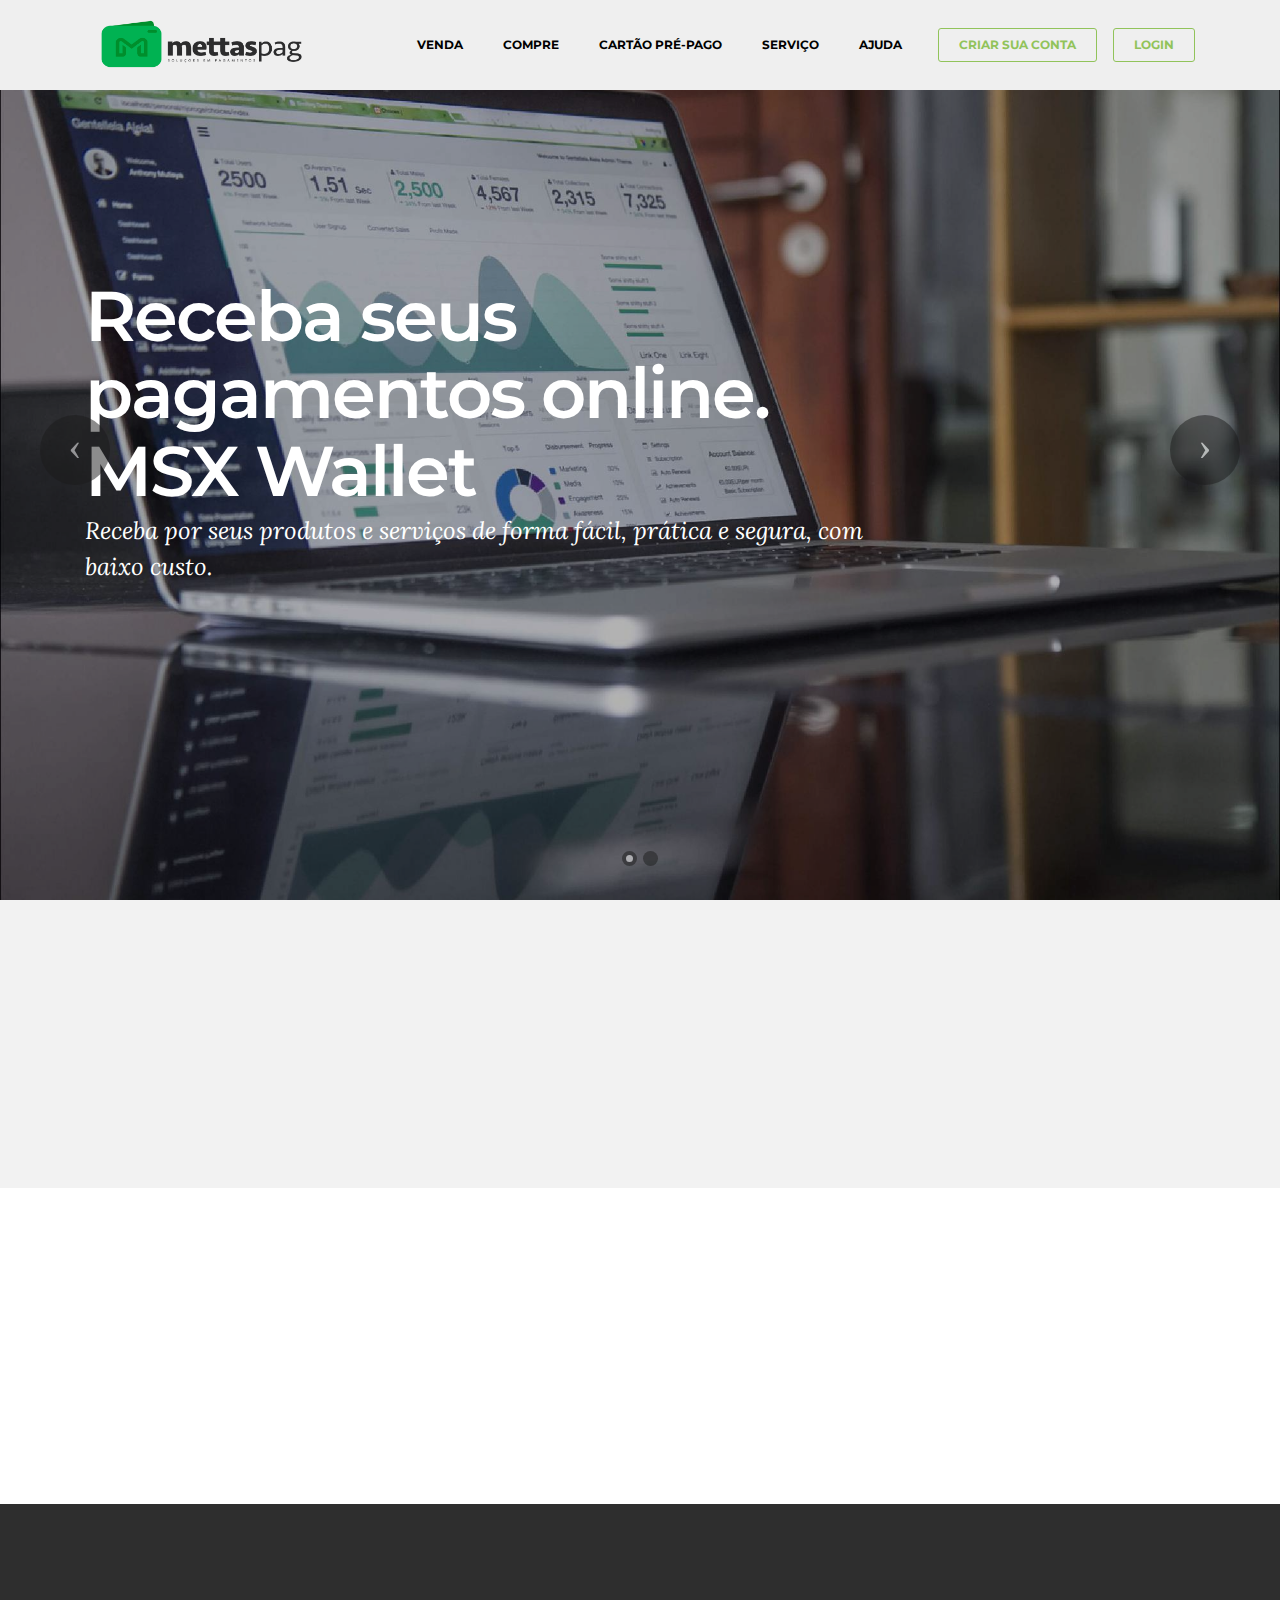
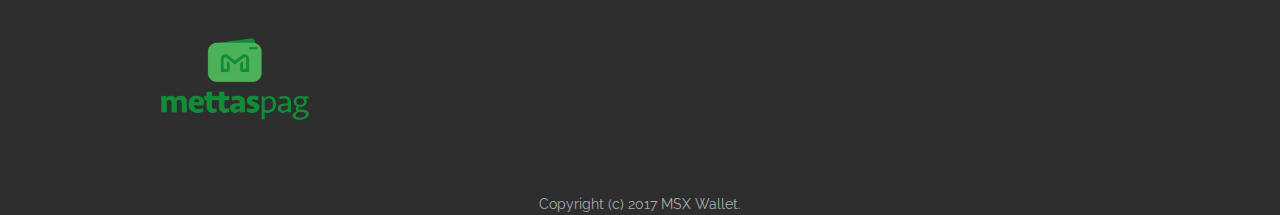
==== index.html @ 97a4d7b5 "firstCommit" ====
<!DOCTYPE html>
<html>
<head>
  <!-- Site made with Mobirise Website Builder v3.12.1, https://mobirise.com -->
  <meta charset="UTF-8">
  <meta http-equiv="X-UA-Compatible" content="IE=edge">
  <meta name="generator" content="Mobirise v3.12.1, mobirise.com">
  <meta name="viewport" content="width=device-width, initial-scale=1">
  <link rel="shortcut icon" href="assets/images/sem-ttulo-4x128.png" type="image/x-icon">
  <meta name="description" content="">
  <title>MSX Wallet - A sua plataforma para recebimentos online</title>
  <link rel="stylesheet" href="https://fonts.googleapis.com/css?family=Lora:400,700,400italic,700italic&amp;subset=latin">
  <link rel="stylesheet" href="https://fonts.googleapis.com/css?family=Montserrat:400,700">
  <link rel="stylesheet" href="https://fonts.googleapis.com/css?family=Raleway:100,100i,200,200i,300,300i,400,400i,500,500i,600,600i,700,700i,800,800i,900,900i">
  <link rel="stylesheet" href="assets/bootstrap-material-design-font/css/material.css">
  <link rel="stylesheet" href="assets/tether/tether.min.css">
  <link rel="stylesheet" href="assets/bootstrap/css/bootstrap.min.css">
  <link rel="stylesheet" href="assets/dropdown/css/style.css">
  <link rel="stylesheet" href="assets/animate.css/animate.min.css">
  <link rel="stylesheet" href="assets/socicon/css/styles.css">
  <link rel="stylesheet" href="assets/theme/css/style.css">
  <link rel="stylesheet" href="assets/mobirise/css/mbr-additional.css" type="text/css">
  
  
  
</head>
<body>
<section id="ext_menu-0">

    <nav class="navbar navbar-dropdown navbar-fixed-top">
        <div class="container">

            <div class="mbr-table">
                <div class="mbr-table-cell">

                    <div class="navbar-brand">
                        <a href="index.html" class="navbar-logo"><img src="assets/images/sem-ttulo-461x128.png" alt="msx wallet"></a>
                        <a class="navbar-caption" href="https://mobirise.com"></a>
                    </div>

                </div>
                <div class="mbr-table-cell">

                    <button class="navbar-toggler pull-xs-right hidden-md-up" type="button" data-toggle="collapse" data-target="#exCollapsingNavbar">
                        <div class="hamburger-icon"></div>
                    </button>

                    <ul class="nav-dropdown collapse pull-xs-right nav navbar-nav navbar-toggleable-sm" id="exCollapsingNavbar"> <li class="nav-item"><a class="nav-link link" href="venda.html">VENDA</a></li><li class="nav-item"><a class="nav-link link" href="compra.html">COMPRE</a></li><li class="nav-item"><a class="nav-link link" href="cartaoprepago.html">CARTÃO PRÉ-PAGO</a></li><li class="nav-item dropdown"><a class="nav-link link" href="servico.html">SERVIÇO</a></li><li class="nav-item"><a class="nav-link link" href="ajuda.html">AJUDA</a></li><li class="nav-item nav-btn"><a class="nav-link btn btn-primary-outline btn-primary" href="criacaodeconta.html">CRIAR SUA CONTA</a></li><li class="nav-item nav-btn"><a class="nav-link btn btn-primary-outline btn-primary"  target="_blank" href="https://app.msxwallet.com/login?ReturnUrl=%2f">LOGIN</a></li></ul>
                    <button hidden="" class="navbar-toggler navbar-close" type="button" data-toggle="collapse" data-target="#exCollapsingNavbar">
                        <div class="close-icon"></div>
                    </button>

                </div>
            </div>

        </div>
    </nav>

</section>

<section class="engine"></section><section class="mbr-slider mbr-section mbr-section__container carousel slide mbr-section-nopadding mbr-after-navbar" data-ride="carousel" data-keyboard="false" data-wrap="true" data-pause="false" data-interval="6000" id="slider-2">
    <div>
        <div>
            <div>
                <ol class="carousel-indicators">
                    <li data-app-prevent-settings="" data-target="#slider-2" class="active" data-slide-to="0"></li><li data-app-prevent-settings="" data-target="#slider-2" data-slide-to="1"></li>
                </ol>
                <div class="carousel-inner" role="listbox">
                    <div class="mbr-section mbr-section-hero carousel-item dark center mbr-section-full active" data-bg-video-slide="false" style="background-image: url(assets/images/full-unsplash-photo-1460925895917-afdab827c52f-2000x1424.jpg);">
                        <div class="mbr-table-cell">
                            <div class="mbr-overlay" style="opacity: 0.3;"></div>
                            <div class="container-slide container">
                                
                                <div class="row">
                                    <div class="col-md-9 ">
                                        <h2 class="mbr-section-title display-1">Receba seus pagamentos online.&nbsp;<br> MSX Wallet</h2>
                                        <p class="mbr-section-lead lead">Receba por seus produtos e serviços de forma fácil, prática e segura, com baixo custo. </p>

                                        
                                    </div>
                                </div>
                            </div>
                        </div>
                    </div><div class="mbr-section mbr-section-hero carousel-item dark center mbr-section-full" data-bg-video-slide="false" style="background-image: url(assets/images/3149-2000x1333.jpg);">
                        <div class="mbr-table-cell">
                            <div class="mbr-overlay"></div>
                            <div class="container-slide container">
                                
                                <div class="row">
                                    <div class="col-md-9 ">
                                        <h2 class="mbr-section-title display-1">Receba por cartão<br> pré-pago</h2>
                                        <p class="mbr-section-lead lead">A forma mais simples, fácil e segura de utilizar seu dinheiro. Receba o dinheiro das suas vendas diretamente no cartão. Use o saldo disponível para saques, compras na rede credenciada Visa® no Brasil e no exterior e em sites nacionais e internacionais.</p>

                                        
                                    </div>
                                </div>
                            </div>
                        </div>
                    </div>
                </div>

                <a data-app-prevent-settings="" class="left carousel-control" role="button" data-slide="prev" href="#slider-2">
                    <span class="icon-prev" aria-hidden="true"></span>
                    <span class="sr-only">Previous</span>
                </a>
                <a data-app-prevent-settings="" class="right carousel-control" role="button" data-slide="next" href="#slider-2">
                    <span class="icon-next" aria-hidden="true"></span>
                    <span class="sr-only">Next</span>
                </a>
            </div>
        </div>
    </div>
</section>
    
    
   
    

<section class="mbr-section article" id="msg-box3-4" style="background-color: rgb(242, 242, 242); padding-top: 40px; padding-bottom: 40px;">
    
    <div class="container">
        <div class="row">
            <div class="col-md-9 col-md-offset-1 text-xs-center">
                <h2 class="mbr-section-title display-2">FORMA DE RECEBIMENTO ONLINE</h2>
                <div class="row">
                    <br>
                    <div class="col-md-9 col-md-offset-2 text-xs-center">
                <div class="lead"><h4>MSX Wallet possui múltiplas forma de pagamento online.</h4></div>
                    </div>
                </div>
                
            </div>
        </div>
    </div>

</section>
    
   
    
    
  <section class="mbr-cards mbr-section mbr-section-nopadding" id="features6-m" style="background-color: rgb(255, 255, 255); padding-top: 10px">

    

    <div class="mbr-cards-row row">
        <div class="mbr-cards-col col-xs-12 col-lg-3" style="padding-top: 0px; padding-bottom: 80px;">
            <div class="container">
              <div class="card cart-block ">
                  <div><img src="assets/images/9631.png"></div>
                  <div class="card-block ">
                    <h3 class="card-title text-xs-center" style="padding-top: 10px">BITCOIN</h3>
                    
                  <!---    <p class="card-text">A MSX Wallet não cobra mensalidae de você, mesmo que não haja movimentações. Sua conta é criada gratuitamente, e assim permace por todo o tempo.</p>--->
                    
                    </div>
                </div>
            </div>
        </div>
        <div class="mbr-cards-col col-xs-12 col-lg-3" style="padding-top: 0px; padding-bottom: 80px;">
            <div class="container">
                <div class="card cart-block">
                   <div><img src="assets/images/9632.png"></div>
                    <div class="card-block">
                        <h3 class="card-title text-xs-center" style="padding-top: 10px">BOLETOS</h3>
                        
                     <!---   <p class="card-text">Você pode parcelar suas vendas e receber uma única vez. Todo o dinheiro é disponibilizado em sua conta mesmo que as parcelas ainda estejam sendo pagadas por seus clientes.</p>--->
                        
                    </div>
                </div>
            </div>
        </div>
        <div class="mbr-cards-col col-xs-12 col-lg-3" style="padding-top: 0px; padding-bottom: 80px;">
            <div class="container">
                <div class="card cart-block">
                    <div><img src="assets/images/9633.png"></div>
                    <div class="card-block">
                        <h3 class="card-title text-xs-center" style="padding-top: 10px">CARTÕES DE CRÉDITO</h3>
                        
                    <!---    <p class="card-text">Com uma única integração com nossos sistemas ou utilização do nosso painel, você poderá aceitar as principais bandeiras de cartões em seu negócio facilitando a vida de seus clientes.</p> --->
                        
                    </div>
                </div>
            </div>
        </div>
        <div class="mbr-cards-col col-xs-12 col-lg-3" style="padding-top: 0px; padding-bottom: 80px;">
            <div class="container">
                <div class="card cart-block">
                    <div><img src="assets/images/9634.png"></div>
                    <div class="card-block">
                       <h3 class="card-title text-xs-center" style="padding-top: 10px">TRANSFEÊNCIA BANCÁRIA</h3>
                        
                      <!---  <p class="card-text">Você poderá aceitar pagamento via boleto por suas vendas, mesmo sem ter uma conta Pessoa Jurídica em um banco. Nossos boletos são geristrados, porém para você, é sem registro.</p> --->
                        
                    </div>
                </div>
            </div>
        </div>
        
        
    </div>
</section>


<section class="mbr-section mbr-section-md-padding mbr-footer footer1" id="contacts1-16" style="background-color: rgb(46, 46, 46); padding-top: 90px; padding-bottom: 30px;">
    
    <div class="container">
        <div class="row">
            <div class="mbr-footer-content col-xs-12 col-md-3">
                <div style=" height: 170px; background-image: url('assets/images/msxwallet-sistema-128x356.png'); background-size: 300px; background-repeat: no-repeat; background-position: center; "></div>
            </div>
            <div class="mbr-footer-content col-xs-12 col-md-3 ">
                <p><strong>Suporte</strong><br>
Email: suporte@msxwallet.com<br>
Skype: msxwallet.suporte<br>
Telefone: +55 (21) 2706-9719</p>
            </div>
            <div class="mbr-footer-content col-xs-12 col-md-3">
                <p><strong>Contatos</strong><br>
Email: suporte@msxwallet.com<br>
Skype: msxwallet.suporte<br>
Telefone: +55 (21) 2706-9719</p>
            </div>
            <div class="mbr-footer-content col-xs-12 col-md-3">
                <p><strong>Empresa</strong><br>
<a class="text-primary" href="empresa.html">A MSX Wallet</a><br>
<a class="text-primary" title="Termo de Uso" target="_blank" href="http://msxwallet.com/termosdeuso/">Termo de Uso</a><br>
<a class="text-primary " title="Termo de Uso" target="_blank" href="http://msxwallet.com/politicaprivacidade/">Politica de Privacidade</a></p>
            </div>

        </div>
    </div>
    
    
    <!---Rede Social 
    <section class="mbr-section mbr-section-md-padding" id="social-buttons4-18" style="background-color: rgb(46, 46, 46); padding-top: 15px; padding-bottom: 0px;">
    
    <div class="container">
        <div class="row">
            <div class="col-md-8 col-md-offset-2 text-xs-center">
                <h3 class="mbr-section-title display-2"></h3>
                <div> <a class="btn btn-social" title="Facebook" target="_blank" href="https://www.facebook.com/msxwallet/?notif_t=fbpage_fan_invite&notif_id=1501110582726843"><i class="socicon socicon-facebook"></i></a> <a class="btn btn-social" title="Google+" target="_blank" href="#"><i class="socicon socicon-googleplus"></i></a> <a class="btn btn-social" title="YouTube" target="_blank" href="#"><i class="socicon socicon-youtube"></i></a> <a class="btn btn-social" title="Instagram" target="_blank" href="#"><i class="socicon socicon-instagram"></i></a>      </div>
            </div>
        </div>
    </div>
</section> ----->
     
</section>



<footer class="mbr-small-footer mbr-section mbr-section-nopadding" id="footer1-14" style="background-color: rgb(46, 46, 46); padding-top: 0rem; padding-bottom: 0rem;">
    
    <div class="container">
        <p class="text-xs-center">Copyright (c) 2017 MSX Wallet.</p>
    </div>
</footer>

  <script src="assets/web/assets/jquery/jquery.min.js"></script>
  <script src="assets/tether/tether.min.js"></script>
  <script src="assets/bootstrap/js/bootstrap.min.js"></script>
  <script src="assets/smooth-scroll/smooth-scroll.js"></script>
  <script src="assets/dropdown/js/script.min.js"></script>
  <script src="assets/touch-swipe/jquery.touch-swipe.min.js"></script>
  <script src="assets/viewport-checker/jquery.viewportchecker.js"></script>
  <script src="assets/bootstrap-carousel-swipe/bootstrap-carousel-swipe.js"></script>
  <script src="assets/theme/js/script.js"></script>
  
  
  <input name="animation" type="hidden">
   <div id="scrollToTop" class="scrollToTop mbr-arrow-up"><a style="text-align: center;"><i class="mbr-arrow-up-icon"></i></a></div>
  </body>
</html>
---- assets/bootstrap-material-design-font/css/material.css ----
@font-face {
  font-family: 'Material-Design-Icons';
  src: url('../fonts/Material-Design-Icons.eot?3ocs8m');
  src: url('../fonts/Material-Design-Icons.eot?#iefix3ocs8m') format('embedded-opentype'), url('../fonts/Material-Design-Icons.woff?3ocs8m') format('woff'), url('../fonts/Material-Design-Icons.ttf?3ocs8m') format('truetype'), url('../fonts/Material-Design-Icons.svg?3ocs8m#Material-Design-Icons') format('svg');
  font-weight: normal;
  font-style: normal;
}
[class^="mdi-"],
[class*="mdi-"] {
  speak: none;
  display: inline-block;
  font-style: normal;
  font-variant:normal;
  font-weight:normal;
  /*font-size:24px;*/
  line-height:1;
  font-family:'Material-Design-Icons' !important;
  text-rendering: auto;
  
  -webkit-font-smoothing: antialiased;
  -moz-osx-font-smoothing: grayscale;
  -webkit-transform: translate(0, 0);
      -ms-transform: translate(0, 0);
          transform: translate(0, 0);
}
[class^="mdi-"]:before,
[class*="mdi-"]:before {
  display: inline-block;
  speak: none;
  text-decoration: inherit;
}
[class^="mdi-"].pull-left,
[class*="mdi-"].pull-left {
  margin-right: .3em;
}
[class^="mdi-"].pull-right,
[class*="mdi-"].pull-right {
  margin-left: .3em;
}
[class^="mdi-"].mdi-lg:before,
[class*="mdi-"].mdi-lg:before,
[class^="mdi-"].mdi-lg:after,
[class*="mdi-"].mdi-lg:after {
  font-size: 1.33333333em;
  line-height: 0.75em;
  vertical-align: -15%;
}
[class^="mdi-"].mdi-2x:before,
[class*="mdi-"].mdi-2x:before,
[class^="mdi-"].mdi-2x:after,
[class*="mdi-"].mdi-2x:after {
  font-size: 2em;
}
[class^="mdi-"].mdi-3x:before,
[class*="mdi-"].mdi-3x:before,
[class^="mdi-"].mdi-3x:after,
[class*="mdi-"].mdi-3x:after {
  font-size: 3em;
}
[class^="mdi-"].mdi-4x:before,
[class*="mdi-"].mdi-4x:before,
[class^="mdi-"].mdi-4x:after,
[class*="mdi-"].mdi-4x:after {
  font-size: 4em;
}
[class^="mdi-"].mdi-5x:before,
[class*="mdi-"].mdi-5x:before,
[class^="mdi-"].mdi-5x:after,
[class*="mdi-"].mdi-5x:after {
  font-size: 5em;
}
[class^="mdi-device-signal-cellular-"]:after,
[class^="mdi-device-battery-"]:after,
[class^="mdi-device-battery-charging-"]:after,
[class^="mdi-device-signal-cellular-connected-no-internet-"]:after,
[class^="mdi-device-signal-wifi-"]:after,
[class^="mdi-device-signal-wifi-statusbar-not-connected"]:after,
.mdi-device-network-wifi:after {
  opacity: .3;
  position: absolute;
  left: 0;
  top: 0;
  z-index: 1;
  display: inline-block;
  speak: none;
  text-decoration: inherit;
}
[class^="mdi-device-signal-cellular-"]:after {
  content: "\e758";
}
[class^="mdi-device-battery-"]:after {
  content: "\e735";
}
[class^="mdi-device-battery-charging-"]:after {
  content: "\e733";
}
[class^="mdi-device-signal-cellular-connected-no-internet-"]:after {
  content: "\e75d";
}
[class^="mdi-device-signal-wifi-"]:after,
.mdi-device-network-wifi:after {
  content: "\e765";
}
[class^="mdi-device-signal-wifi-statusbasr-not-connected"]:after {
  content: "\e8f7";
}
.mdi-device-signal-cellular-off:after,
.mdi-device-signal-cellular-null:after,
.mdi-device-signal-cellular-no-sim:after,
.mdi-device-signal-wifi-off:after,
.mdi-device-signal-wifi-4-bar:after,
.mdi-device-signal-cellular-4-bar:after,
.mdi-device-battery-alert:after,
.mdi-device-signal-cellular-connected-no-internet-4-bar:after,
.mdi-device-battery-std:after,
.mdi-device-battery-full .mdi-device-battery-unknown:after {
  content: "";
}
.mdi-fw {
  width: 1.28571429em;
  text-align: center;
}
.mdi-ul {
  padding-left: 0;
  margin-left: 2.14285714em;
  list-style-type: none;
}
.mdi-ul > li {
  position: relative;
}
.mdi-li {
  position: absolute;
  left: -2.14285714em;
  width: 2.14285714em;
  top: 0.14285714em;
  text-align: center;
}
.mdi-li.mdi-lg {
  left: -1.85714286em;
}
.mdi-border {
  padding: .2em .25em .15em;
  border: solid 0.08em #eeeeee;
  border-radius: .1em;
}
.mdi-spin {
  -webkit-animation: mdi-spin 2s infinite linear;
  animation: mdi-spin 2s infinite linear;
  -webkit-transform-origin: 50% 50%;
  -ms-transform-origin: 50% 50%;
      transform-origin: 50% 50%;
}
.mdi-pulse {
  -webkit-animation: mdi-spin 1s steps(8) infinite;
  animation: mdi-spin 1s steps(8) infinite;
  -webkit-transform-origin: 50% 50%;
  -ms-transform-origin: 50% 50%;
      transform-origin: 50% 50%;
}
@-webkit-keyframes mdi-spin {
  0% {
    -webkit-transform: rotate(0deg);
    transform: rotate(0deg);
  }
  100% {
    -webkit-transform: rotate(359deg);
    transform: rotate(359deg);
  }
}
@keyframes mdi-spin {
  0% {
    -webkit-transform: rotate(0deg);
    transform: rotate(0deg);
  }
  100% {
    -webkit-transform: rotate(359deg);
    transform: rotate(359deg);
  }
}
.mdi-rotate-90 {
  filter: progid:DXImageTransform.Microsoft.BasicImage(rotation=1);
  -webkit-transform: rotate(90deg);
  -ms-transform: rotate(90deg);
  transform: rotate(90deg);
}
.mdi-rotate-180 {
  filter: progid:DXImageTransform.Microsoft.BasicImage(rotation=2);
  -webkit-transform: rotate(180deg);
  -ms-transform: rotate(180deg);
  transform: rotate(180deg);
}
.mdi-rotate-270 {
  filter: progid:DXImageTransform.Microsoft.BasicImage(rotation=3);
  -webkit-transform: rotate(270deg);
  -ms-transform: rotate(270deg);
  transform: rotate(270deg);
}
.mdi-flip-horizontal {
  filter: progid:DXImageTransform.Microsoft.BasicImage(rotation=0, mirror=1);
  -webkit-transform: scale(-1, 1);
  -ms-transform: scale(-1, 1);
  transform: scale(-1, 1);
}
.mdi-flip-vertical {
  filter: progid:DXImageTransform.Microsoft.BasicImage(rotation=2, mirror=1);
  -webkit-transform: scale(1, -1);
  -ms-transform: scale(1, -1);
  transform: scale(1, -1);
}
:root .mdi-rotate-90,
:root .mdi-rotate-180,
:root .mdi-rotate-270,
:root .mdi-flip-horizontal,
:root .mdi-flip-vertical {
  -webkit-filter: none;
          filter: none;
}
.mdi-stack {
  position: relative;
  display: inline-block;
  width: 2em;
  height: 2em;
  line-height: 2em;
  vertical-align: middle;
}
.mdi-stack-1x,
.mdi-stack-2x {
  position: absolute;
  left: 0;
  width: 100%;
  text-align: center;
}
.mdi-stack-1x {
  line-height: inherit;
}
.mdi-stack-2x {
  font-size: 2em;
}
.mdi-inverse {
  color: #ffffff;
}
/* Start Icons */
.mdi-action-3d-rotation:before {
  content: "\e600";
}
.mdi-action-accessibility:before {
  content: "\e601";
}
.mdi-action-account-balance-wallet:before {
  content: "\e602";
}
.mdi-action-account-balance:before {
  content: "\e603";
}
.mdi-action-account-box:before {
  content: "\e604";
}
.mdi-action-account-child:before {
  content: "\e605";
}
.mdi-action-account-circle:before {
  content: "\e606";
}
.mdi-action-add-shopping-cart:before {
  content: "\e607";
}
.mdi-action-alarm-add:before {
  content: "\e608";
}
.mdi-action-alarm-off:before {
  content: "\e609";
}
.mdi-action-alarm-on:before {
  content: "\e60a";
}
.mdi-action-alarm:before {
  content: "\e60b";
}
.mdi-action-android:before {
  content: "\e60c";
}
.mdi-action-announcement:before {
  content: "\e60d";
}
.mdi-action-aspect-ratio:before {
  content: "\e60e";
}
.mdi-action-assessment:before {
  content: "\e60f";
}
.mdi-action-assignment-ind:before {
  content: "\e610";
}
.mdi-action-assignment-late:before {
  content: "\e611";
}
.mdi-action-assignment-return:before {
  content: "\e612";
}
.mdi-action-assignment-returned:before {
  content: "\e613";
}
.mdi-action-assignment-turned-in:before {
  content: "\e614";
}
.mdi-action-assignment:before {
  content: "\e615";
}
.mdi-action-autorenew:before {
  content: "\e616";
}
.mdi-action-backup:before {
  content: "\e617";
}
.mdi-action-book:before {
  content: "\e618";
}
.mdi-action-bookmark-outline:before {
  content: "\e619";
}
.mdi-action-bookmark:before {
  content: "\e61a";
}
.mdi-action-bug-report:before {
  content: "\e61b";
}
.mdi-action-cached:before {
  content: "\e61c";
}
.mdi-action-check-circle:before {
  content: "\e61d";
}
.mdi-action-class:before {
  content: "\e61e";
}
.mdi-action-credit-card:before {
  content: "\e61f";
}
.mdi-action-dashboard:before {
  content: "\e620";
}
.mdi-action-delete:before {
  content: "\e621";
}
.mdi-action-description:before {
  content: "\e622";
}
.mdi-action-dns:before {
  content: "\e623";
}
.mdi-action-done-all:before {
  content: "\e624";
}
.mdi-action-done:before {
  content: "\e625";
}
.mdi-action-event:before {
  content: "\e626";
}
.mdi-action-exit-to-app:before {
  content: "\e627";
}
.mdi-action-explore:before {
  content: "\e628";
}
.mdi-action-extension:before {
  content: "\e629";
}
.mdi-action-face-unlock:before {
  content: "\e62a";
}
.mdi-action-favorite-outline:before {
  content: "\e62b";
}
.mdi-action-favorite:before {
  content: "\e62c";
}
.mdi-action-find-in-page:before {
  content: "\e62d";
}
.mdi-action-find-replace:before {
  content: "\e62e";
}
.mdi-action-flip-to-back:before {
  content: "\e62f";
}
.mdi-action-flip-to-front:before {
  content: "\e630";
}
.mdi-action-get-app:before {
  content: "\e631";
}
.mdi-action-grade:before {
  content: "\e632";
}
.mdi-action-group-work:before {
  content: "\e633";
}
.mdi-action-help:before {
  content: "\e634";
}
.mdi-action-highlight-remove:before {
  content: "\e635";
}
.mdi-action-history:before {
  content: "\e636";
}
.mdi-action-home:before {
  content: "\e637";
}
.mdi-action-https:before {
  content: "\e638";
}
.mdi-action-info-outline:before {
  content: "\e639";
}
.mdi-action-info:before {
  content: "\e63a";
}
.mdi-action-input:before {
  content: "\e63b";
}
.mdi-action-invert-colors:before {
  content: "\e63c";
}
.mdi-action-label-outline:before {
  content: "\e63d";
}
.mdi-action-label:before {
  content: "\e63e";
}
.mdi-action-language:before {
  content: "\e63f";
}
.mdi-action-launch:before {
  content: "\e640";
}
.mdi-action-list:before {
  content: "\e641";
}
.mdi-action-lock-open:before {
  content: "\e642";
}
.mdi-action-lock-outline:before {
  content: "\e643";
}
.mdi-action-lock:before {
  content: "\e644";
}
.mdi-action-loyalty:before {
  content: "\e645";
}
.mdi-action-markunread-mailbox:before {
  content: "\e646";
}
.mdi-action-note-add:before {
  content: "\e647";
}
.mdi-action-open-in-browser:before {
  content: "\e648";
}
.mdi-action-open-in-new:before {
  content: "\e649";
}
.mdi-action-open-with:before {
  content: "\e64a";
}
.mdi-action-pageview:before {
  content: "\e64b";
}
.mdi-action-payment:before {
  content: "\e64c";
}
.mdi-action-perm-camera-mic:before {
  content: "\e64d";
}
.mdi-action-perm-contact-cal:before {
  content: "\e64e";
}
.mdi-action-perm-data-setting:before {
  content: "\e64f";
}
.mdi-action-perm-device-info:before {
  content: "\e650";
}
.mdi-action-perm-identity:before {
  content: "\e651";
}
.mdi-action-perm-media:before {
  content: "\e652";
}
.mdi-action-perm-phone-msg:before {
  content: "\e653";
}
.mdi-action-perm-scan-wifi:before {
  content: "\e654";
}
.mdi-action-picture-in-picture:before {
  content: "\e655";
}
.mdi-action-polymer:before {
  content: "\e656";
}
.mdi-action-print:before {
  content: "\e657";
}
.mdi-action-query-builder:before {
  content: "\e658";
}
.mdi-action-question-answer:before {
  content: "\e659";
}
.mdi-action-receipt:before {
  content: "\e65a";
}
.mdi-action-redeem:before {
  content: "\e65b";
}
.mdi-action-reorder:before {
  content: "\e65c";
}
.mdi-action-report-problem:before {
  content: "\e65d";
}
.mdi-action-restore:before {
  content: "\e65e";
}
.mdi-action-room:before {
  content: "\e65f";
}
.mdi-action-schedule:before {
  content: "\e660";
}
.mdi-action-search:before {
  content: "\e661";
}
.mdi-action-settings-applications:before {
  content: "\e662";
}
.mdi-action-settings-backup-restore:before {
  content: "\e663";
}
.mdi-action-settings-bluetooth:before {
  content: "\e664";
}
.mdi-action-settings-cell:before {
  content: "\e665";
}
.mdi-action-settings-display:before {
  content: "\e666";
}
.mdi-action-settings-ethernet:before {
  content: "\e667";
}
.mdi-action-settings-input-antenna:before {
  content: "\e668";
}
.mdi-action-settings-input-component:before {
  content: "\e669";
}
.mdi-action-settings-input-composite:before {
  content: "\e66a";
}
.mdi-action-settings-input-hdmi:before {
  content: "\e66b";
}
.mdi-action-settings-input-svideo:before {
  content: "\e66c";
}
.mdi-action-settings-overscan:before {
  content: "\e66d";
}
.mdi-action-settings-phone:before {
  content: "\e66e";
}
.mdi-action-settings-power:before {
  content: "\e66f";
}
.mdi-action-settings-remote:before {
  content: "\e670";
}
.mdi-action-settings-voice:before {
  content: "\e671";
}
.mdi-action-settings:before {
  content: "\e672";
}
.mdi-action-shop-two:before {
  content: "\e673";
}
.mdi-action-shop:before {
  content: "\e674";
}
.mdi-action-shopping-basket:before {
  content: "\e675";
}
.mdi-action-shopping-cart:before {
  content: "\e676";
}
.mdi-action-speaker-notes:before {
  content: "\e677";
}
.mdi-action-spellcheck:before {
  content: "\e678";
}
.mdi-action-star-rate:before {
  content: "\e679";
}
.mdi-action-stars:before {
  content: "\e67a";
}
.mdi-action-store:before {
  content: "\e67b";
}
.mdi-action-subject:before {
  content: "\e67c";
}
.mdi-action-supervisor-account:before {
  content: "\e67d";
}
.mdi-action-swap-horiz:before {
  content: "\e67e";
}
.mdi-action-swap-vert-circle:before {
  content: "\e67f";
}
.mdi-action-swap-vert:before {
  content: "\e680";
}
.mdi-action-system-update-tv:before {
  content: "\e681";
}
.mdi-action-tab-unselected:before {
  content: "\e682";
}
.mdi-action-tab:before {
  content: "\e683";
}
.mdi-action-theaters:before {
  content: "\e684";
}
.mdi-action-thumb-down:before {
  content: "\e685";
}
.mdi-action-thumb-up:before {
  content: "\e686";
}
.mdi-action-thumbs-up-down:before {
  content: "\e687";
}
.mdi-action-toc:before {
  content: "\e688";
}
.mdi-action-today:before {
  content: "\e689";
}
.mdi-action-track-changes:before {
  content: "\e68a";
}
.mdi-action-translate:before {
  content: "\e68b";
}
.mdi-action-trending-down:before {
  content: "\e68c";
}
.mdi-action-trending-neutral:before {
  content: "\e68d";
}
.mdi-action-trending-up:before {
  content: "\e68e";
}
.mdi-action-turned-in-not:before {
  content: "\e68f";
}
.mdi-action-turned-in:before {
  content: "\e690";
}
.mdi-action-verified-user:before {
  content: "\e691";
}
.mdi-action-view-agenda:before {
  content: "\e692";
}
.mdi-action-view-array:before {
  content: "\e693";
}
.mdi-action-view-carousel:before {
  content: "\e694";
}
.mdi-action-view-column:before {
  content: "\e695";
}
.mdi-action-view-day:before {
  content: "\e696";
}
.mdi-action-view-headline:before {
  content: "\e697";
}
.mdi-action-view-list:before {
  content: "\e698";
}
.mdi-action-view-module:before {
  content: "\e699";
}
.mdi-action-view-quilt:before {
  content: "\e69a";
}
.mdi-action-view-stream:before {
  content: "\e69b";
}
.mdi-action-view-week:before {
  content: "\e69c";
}
.mdi-action-visibility-off:before {
  content: "\e69d";
}
.mdi-action-visibility:before {
  content: "\e69e";
}
.mdi-action-wallet-giftcard:before {
  content: "\e69f";
}
.mdi-action-wallet-membership:before {
  content: "\e6a0";
}
.mdi-action-wallet-travel:before {
  content: "\e6a1";
}
.mdi-action-work:before {
  content: "\e6a2";
}
.mdi-alert-error:before {
  content: "\e6a3";
}
.mdi-alert-warning:before {
  content: "\e6a4";
}
.mdi-av-album:before {
  content: "\e6a5";
}
.mdi-av-closed-caption:before {
  content: "\e6a6";
}
.mdi-av-equalizer:before {
  content: "\e6a7";
}
.mdi-av-explicit:before {
  content: "\e6a8";
}
.mdi-av-fast-forward:before {
  content: "\e6a9";
}
.mdi-av-fast-rewind:before {
  content: "\e6aa";
}
.mdi-av-games:before {
  content: "\e6ab";
}
.mdi-av-hearing:before {
  content: "\e6ac";
}
.mdi-av-high-quality:before {
  content: "\e6ad";
}
.mdi-av-loop:before {
  content: "\e6ae";
}
.mdi-av-mic-none:before {
  content: "\e6af";
}
.mdi-av-mic-off:before {
  content: "\e6b0";
}
.mdi-av-mic:before {
  content: "\e6b1";
}
.mdi-av-movie:before {
  content: "\e6b2";
}
.mdi-av-my-library-add:before {
  content: "\e6b3";
}
.mdi-av-my-library-books:before {
  content: "\e6b4";
}
.mdi-av-my-library-music:before {
  content: "\e6b5";
}
.mdi-av-new-releases:before {
  content: "\e6b6";
}
.mdi-av-not-interested:before {
  content: "\e6b7";
}
.mdi-av-pause-circle-fill:before {
  content: "\e6b8";
}
.mdi-av-pause-circle-outline:before {
  content: "\e6b9";
}
.mdi-av-pause:before {
  content: "\e6ba";
}
.mdi-av-play-arrow:before {
  content: "\e6bb";
}
.mdi-av-play-circle-fill:before {
  content: "\e6bc";
}
.mdi-av-play-circle-outline:before {
  content: "\e6bd";
}
.mdi-av-play-shopping-bag:before {
  content: "\e6be";
}
.mdi-av-playlist-add:before {
  content: "\e6bf";
}
.mdi-av-queue-music:before {
  content: "\e6c0";
}
.mdi-av-queue:before {
  content: "\e6c1";
}
.mdi-av-radio:before {
  content: "\e6c2";
}
.mdi-av-recent-actors:before {
  content: "\e6c3";
}
.mdi-av-repeat-one:before {
  content: "\e6c4";
}
.mdi-av-repeat:before {
  content: "\e6c5";
}
.mdi-av-replay:before {
  content: "\e6c6";
}
.mdi-av-shuffle:before {
  content: "\e6c7";
}
.mdi-av-skip-next:before {
  content: "\e6c8";
}
.mdi-av-skip-previous:before {
  content: "\e6c9";
}
.mdi-av-snooze:before {
  content: "\e6ca";
}
.mdi-av-stop:before {
  content: "\e6cb";
}
.mdi-av-subtitles:before {
  content: "\e6cc";
}
.mdi-av-surround-sound:before {
  content: "\e6cd";
}
.mdi-av-timer:before {
  content: "\e6ce";
}
.mdi-av-video-collection:before {
  content: "\e6cf";
}
.mdi-av-videocam-off:before {
  content: "\e6d0";
}
.mdi-av-videocam:before {
  content: "\e6d1";
}
.mdi-av-volume-down:before {
  content: "\e6d2";
}
.mdi-av-volume-mute:before {
  content: "\e6d3";
}
.mdi-av-volume-off:before {
  content: "\e6d4";
}
.mdi-av-volume-up:before {
  content: "\e6d5";
}
.mdi-av-web:before {
  content: "\e6d6";
}
.mdi-communication-business:before {
  content: "\e6d7";
}
.mdi-communication-call-end:before {
  content: "\e6d8";
}
.mdi-communication-call-made:before {
  content: "\e6d9";
}
.mdi-communication-call-merge:before {
  content: "\e6da";
}
.mdi-communication-call-missed:before {
  content: "\e6db";
}
.mdi-communication-call-received:before {
  content: "\e6dc";
}
.mdi-communication-call-split:before {
  content: "\e6dd";
}
.mdi-communication-call:before {
  content: "\e6de";
}
.mdi-communication-chat:before {
  content: "\e6df";
}
.mdi-communication-clear-all:before {
  content: "\e6e0";
}
.mdi-communication-comment:before {
  content: "\e6e1";
}
.mdi-communication-contacts:before {
  content: "\e6e2";
}
.mdi-communication-dialer-sip:before {
  content: "\e6e3";
}
.mdi-communication-dialpad:before {
  content: "\e6e4";
}
.mdi-communication-dnd-on:before {
  content: "\e6e5";
}
.mdi-communication-email:before {
  content: "\e6e6";
}
.mdi-communication-forum:before {
  content: "\e6e7";
}
.mdi-communication-import-export:before {
  content: "\e6e8";
}
.mdi-communication-invert-colors-off:before {
  content: "\e6e9";
}
.mdi-communication-invert-colors-on:before {
  content: "\e6ea";
}
.mdi-communication-live-help:before {
  content: "\e6eb";
}
.mdi-communication-location-off:before {
  content: "\e6ec";
}
.mdi-communication-location-on:before {
  content: "\e6ed";
}
.mdi-communication-message:before {
  content: "\e6ee";
}
.mdi-communication-messenger:before {
  content: "\e6ef";
}
.mdi-communication-no-sim:before {
  content: "\e6f0";
}
.mdi-communication-phone:before {
  content: "\e6f1";
}
.mdi-communication-portable-wifi-off:before {
  content: "\e6f2";
}
.mdi-communication-quick-contacts-dialer:before {
  content: "\e6f3";
}
.mdi-communication-quick-contacts-mail:before {
  content: "\e6f4";
}
.mdi-communication-ring-volume:before {
  content: "\e6f5";
}
.mdi-communication-stay-current-landscape:before {
  content: "\e6f6";
}
.mdi-communication-stay-current-portrait:before {
  content: "\e6f7";
}
.mdi-communication-stay-primary-landscape:before {
  content: "\e6f8";
}
.mdi-communication-stay-primary-portrait:before {
  content: "\e6f9";
}
.mdi-communication-swap-calls:before {
  content: "\e6fa";
}
.mdi-communication-textsms:before {
  content: "\e6fb";
}
.mdi-communication-voicemail:before {
  content: "\e6fc";
}
.mdi-communication-vpn-key:before {
  content: "\e6fd";
}
.mdi-content-add-box:before {
  content: "\e6fe";
}
.mdi-content-add-circle-outline:before {
  content: "\e6ff";
}
.mdi-content-add-circle:before {
  content: "\e700";
}
.mdi-content-add:before {
  content: "\e701";
}
.mdi-content-archive:before {
  content: "\e702";
}
.mdi-content-backspace:before {
  content: "\e703";
}
.mdi-content-block:before {
  content: "\e704";
}
.mdi-content-clear:before {
  content: "\e705";
}
.mdi-content-content-copy:before {
  content: "\e706";
}
.mdi-content-content-cut:before {
  content: "\e707";
}
.mdi-content-content-paste:before {
  content: "\e708";
}
.mdi-content-create:before {
  content: "\e709";
}
.mdi-content-drafts:before {
  content: "\e70a";
}
.mdi-content-filter-list:before {
  content: "\e70b";
}
.mdi-content-flag:before {
  content: "\e70c";
}
.mdi-content-forward:before {
  content: "\e70d";
}
.mdi-content-gesture:before {
  content: "\e70e";
}
.mdi-content-inbox:before {
  content: "\e70f";
}
.mdi-content-link:before {
  content: "\e710";
}
.mdi-content-mail:before {
  content: "\e711";
}
.mdi-content-markunread:before {
  content: "\e712";
}
.mdi-content-redo:before {
  content: "\e713";
}
.mdi-content-remove-circle-outline:before {
  content: "\e714";
}
.mdi-content-remove-circle:before {
  content: "\e715";
}
.mdi-content-remove:before {
  content: "\e716";
}
.mdi-content-reply-all:before {
  content: "\e717";
}
.mdi-content-reply:before {
  content: "\e718";
}
.mdi-content-report:before {
  content: "\e719";
}
.mdi-content-save:before {
  content: "\e71a";
}
.mdi-content-select-all:before {
  content: "\e71b";
}
.mdi-content-send:before {
  content: "\e71c";
}
.mdi-content-sort:before {
  content: "\e71d";
}
.mdi-content-text-format:before {
  content: "\e71e";
}
.mdi-content-undo:before {
  content: "\e71f";
}
.mdi-editor-attach-file:before {
  content: "\e776";
}
.mdi-editor-attach-money:before {
  content: "\e777";
}
.mdi-editor-border-all:before {
  content: "\e778";
}
.mdi-editor-border-bottom:before {
  content: "\e779";
}
.mdi-editor-border-clear:before {
  content: "\e77a";
}
.mdi-editor-border-color:before {
  content: "\e77b";
}
.mdi-editor-border-horizontal:before {
  content: "\e77c";
}
.mdi-editor-border-inner:before {
  content: "\e77d";
}
.mdi-editor-border-left:before {
  content: "\e77e";
}
.mdi-editor-border-outer:before {
  content: "\e77f";
}
.mdi-editor-border-right:before {
  content: "\e780";
}
.mdi-editor-border-style:before {
  content: "\e781";
}
.mdi-editor-border-top:before {
  content: "\e782";
}
.mdi-editor-border-vertical:before {
  content: "\e783";
}
.mdi-editor-format-align-center:before {
  content: "\e784";
}
.mdi-editor-format-align-justify:before {
  content: "\e785";
}
.mdi-editor-format-align-left:before {
  content: "\e786";
}
.mdi-editor-format-align-right:before {
  content: "\e787";
}
.mdi-editor-format-bold:before {
  content: "\e788";
}
.mdi-editor-format-clear:before {
  content: "\e789";
}
.mdi-editor-format-color-fill:before {
  content: "\e78a";
}
.mdi-editor-format-color-reset:before {
  content: "\e78b";
}
.mdi-editor-format-color-text:before {
  content: "\e78c";
}
.mdi-editor-format-indent-decrease:before {
  content: "\e78d";
}
.mdi-editor-format-indent-increase:before {
  content: "\e78e";
}
.mdi-editor-format-italic:before {
  content: "\e78f";
}
.mdi-editor-format-line-spacing:before {
  content: "\e790";
}
.mdi-editor-format-list-bulleted:before {
  content: "\e791";
}
.mdi-editor-format-list-numbered:before {
  content: "\e792";
}
.mdi-editor-format-paint:before {
  content: "\e793";
}
.mdi-editor-format-quote:before {
  content: "\e794";
}
.mdi-editor-format-size:before {
  content: "\e795";
}
.mdi-editor-format-strikethrough:before {
  content: "\e796";
}
.mdi-editor-format-textdirection-l-to-r:before {
  content: "\e797";
}
.mdi-editor-format-textdirection-r-to-l:before {
  content: "\e798";
}
.mdi-editor-format-underline:before {
  content: "\e799";
}
.mdi-editor-functions:before {
  content: "\e79a";
}
.mdi-editor-insert-chart:before {
  content: "\e79b";
}
.mdi-editor-insert-comment:before {
  content: "\e79c";
}
.mdi-editor-insert-drive-file:before {
  content: "\e79d";
}
.mdi-editor-insert-emoticon:before {
  content: "\e79e";
}
.mdi-editor-insert-invitation:before {
  content: "\e79f";
}
.mdi-editor-insert-link:before {
  content: "\e7a0";
}
.mdi-editor-insert-photo:before {
  content: "\e7a1";
}
.mdi-editor-merge-type:before {
  content: "\e7a2";
}
.mdi-editor-mode-comment:before {
  content: "\e7a3";
}
.mdi-editor-mode-edit:before {
  content: "\e7a4";
}
.mdi-editor-publish:before {
  content: "\e7a5";
}
.mdi-editor-vertical-align-bottom:before {
  content: "\e7a6";
}
.mdi-editor-vertical-align-center:before {
  content: "\e7a7";
}
.mdi-editor-vertical-align-top:before {
  content: "\e7a8";
}
.mdi-editor-wrap-text:before {
  content: "\e7a9";
}
.mdi-file-attachment:before {
  content: "\e7aa";
}
.mdi-file-cloud-circle:before {
  content: "\e7ab";
}
.mdi-file-cloud-done:before {
  content: "\e7ac";
}
.mdi-file-cloud-download:before {
  content: "\e7ad";
}
.mdi-file-cloud-off:before {
  content: "\e7ae";
}
.mdi-file-cloud-queue:before {
  content: "\e7af";
}
.mdi-file-cloud-upload:before {
  content: "\e7b0";
}
.mdi-file-cloud:before {
  content: "\e7b1";
}
.mdi-file-file-download:before {
  content: "\e7b2";
}
.mdi-file-file-upload:before {
  content: "\e7b3";
}
.mdi-file-folder-open:before {
  content: "\e7b4";
}
.mdi-file-folder-shared:before {
  content: "\e7b5";
}
.mdi-file-folder:before {
  content: "\e7b6";
}
.mdi-device-access-alarm:before {
  content: "\e720";
}
.mdi-device-access-alarms:before {
  content: "\e721";
}
.mdi-device-access-time:before {
  content: "\e722";
}
.mdi-device-add-alarm:before {
  content: "\e723";
}
.mdi-device-airplanemode-off:before {
  content: "\e724";
}
.mdi-device-airplanemode-on:before {
  content: "\e725";
}
.mdi-device-battery-20:before {
  content: "\e726";
}
.mdi-device-battery-30:before {
  content: "\e727";
}
.mdi-device-battery-50:before {
  content: "\e728";
}
.mdi-device-battery-60:before {
  content: "\e729";
}
.mdi-device-battery-80:before {
  content: "\e72a";
}
.mdi-device-battery-90:before {
  content: "\e72b";
}
.mdi-device-battery-alert:before {
  content: "\e72c";
}
.mdi-device-battery-charging-20:before {
  content: "\e72d";
}
.mdi-device-battery-charging-30:before {
  content: "\e72e";
}
.mdi-device-battery-charging-50:before {
  content: "\e72f";
}
.mdi-device-battery-charging-60:before {
  content: "\e730";
}
.mdi-device-battery-charging-80:before {
  content: "\e731";
}
.mdi-device-battery-charging-90:before {
  content: "\e732";
}
.mdi-device-battery-charging-full:before {
  content: "\e733";
}
.mdi-device-battery-full:before {
  content: "\e734";
}
.mdi-device-battery-std:before {
  content: "\e735";
}
.mdi-device-battery-unknown:before {
  content: "\e736";
}
.mdi-device-bluetooth-connected:before {
  content: "\e737";
}
.mdi-device-bluetooth-disabled:before {
  content: "\e738";
}
.mdi-device-bluetooth-searching:before {
  content: "\e739";
}
.mdi-device-bluetooth:before {
  content: "\e73a";
}
.mdi-device-brightness-auto:before {
  content: "\e73b";
}
.mdi-device-brightness-high:before {
  content: "\e73c";
}
.mdi-device-brightness-low:before {
  content: "\e73d";
}
.mdi-device-brightness-medium:before {
  content: "\e73e";
}
.mdi-device-data-usage:before {
  content: "\e73f";
}
.mdi-device-developer-mode:before {
  content: "\e740";
}
.mdi-device-devices:before {
  content: "\e741";
}
.mdi-device-dvr:before {
  content: "\e742";
}
.mdi-device-gps-fixed:before {
  content: "\e743";
}
.mdi-device-gps-not-fixed:before {
  content: "\e744";
}
.mdi-device-gps-off:before {
  content: "\e745";
}
.mdi-device-location-disabled:before {
  content: "\e746";
}
.mdi-device-location-searching:before {
  content: "\e747";
}
.mdi-device-multitrack-audio:before {
  content: "\e748";
}
.mdi-device-network-cell:before {
  content: "\e749";
}
.mdi-device-network-wifi:before {
  content: "\e74a";
}
.mdi-device-nfc:before {
  content: "\e74b";
}
.mdi-device-now-wallpaper:before {
  content: "\e74c";
}
.mdi-device-now-widgets:before {
  content: "\e74d";
}
.mdi-device-screen-lock-landscape:before {
  content: "\e74e";
}
.mdi-device-screen-lock-portrait:before {
  content: "\e74f";
}
.mdi-device-screen-lock-rotation:before {
  content: "\e750";
}
.mdi-device-screen-rotation:before {
  content: "\e751";
}
.mdi-device-sd-storage:before {
  content: "\e752";
}
.mdi-device-settings-system-daydream:before {
  content: "\e753";
}
.mdi-device-signal-cellular-0-bar:before {
  content: "\e754";
}
.mdi-device-signal-cellular-1-bar:before {
  content: "\e755";
}
.mdi-device-signal-cellular-2-bar:before {
  content: "\e756";
}
.mdi-device-signal-cellular-3-bar:before {
  content: "\e757";
}
.mdi-device-signal-cellular-4-bar:before {
  content: "\e758";
}
.mdi-signal-wifi-statusbar-connected-no-internet-after:before {
  content: "\e8f6";
}
.mdi-device-signal-cellular-connected-no-internet-0-bar:before {
  content: "\e759";
}
.mdi-device-signal-cellular-connected-no-internet-1-bar:before {
  content: "\e75a";
}
.mdi-device-signal-cellular-connected-no-internet-2-bar:before {
  content: "\e75b";
}
.mdi-device-signal-cellular-connected-no-internet-3-bar:before {
  content: "\e75c";
}
.mdi-device-signal-cellular-connected-no-internet-4-bar:before {
  content: "\e75d";
}
.mdi-device-signal-cellular-no-sim:before {
  content: "\e75e";
}
.mdi-device-signal-cellular-null:before {
  content: "\e75f";
}
.mdi-device-signal-cellular-off:before {
  content: "\e760";
}
.mdi-device-signal-wifi-0-bar:before {
  content: "\e761";
}
.mdi-device-signal-wifi-1-bar:before {
  content: "\e762";
}
.mdi-device-signal-wifi-2-bar:before {
  content: "\e763";
}
.mdi-device-signal-wifi-3-bar:before {
  content: "\e764";
}
.mdi-device-signal-wifi-4-bar:before {
  content: "\e765";
}
.mdi-device-signal-wifi-off:before {
  content: "\e766";
}
.mdi-device-signal-wifi-statusbar-1-bar:before {
  content: "\e767";
}
.mdi-device-signal-wifi-statusbar-2-bar:before {
  content: "\e768";
}
.mdi-device-signal-wifi-statusbar-3-bar:before {
  content: "\e769";
}
.mdi-device-signal-wifi-statusbar-4-bar:before {
  content: "\e76a";
}
.mdi-device-signal-wifi-statusbar-connected-no-internet-:before {
  content: "\e76b";
}
.mdi-device-signal-wifi-statusbar-connected-no-internet:before {
  content: "\e76f";
}
.mdi-device-signal-wifi-statusbar-connected-no-internet-2:before {
  content: "\e76c";
}
.mdi-device-signal-wifi-statusbar-connected-no-internet-3:before {
  content: "\e76d";
}
.mdi-device-signal-wifi-statusbar-connected-no-internet-4:before {
  content: "\e76e";
}
.mdi-signal-wifi-statusbar-not-connected-after:before {
  content: "\e8f7";
}
.mdi-device-signal-wifi-statusbar-not-connected:before {
  content: "\e770";
}
.mdi-device-signal-wifi-statusbar-null:before {
  content: "\e771";
}
.mdi-device-storage:before {
  content: "\e772";
}
.mdi-device-usb:before {
  content: "\e773";
}
.mdi-device-wifi-lock:before {
  content: "\e774";
}
.mdi-device-wifi-tethering:before {
  content: "\e775";
}
.mdi-hardware-cast-connected:before {
  content: "\e7b7";
}
.mdi-hardware-cast:before {
  content: "\e7b8";
}
.mdi-hardware-computer:before {
  content: "\e7b9";
}
.mdi-hardware-desktop-mac:before {
  content: "\e7ba";
}
.mdi-hardware-desktop-windows:before {
  content: "\e7bb";
}
.mdi-hardware-dock:before {
  content: "\e7bc";
}
.mdi-hardware-gamepad:before {
  content: "\e7bd";
}
.mdi-hardware-headset-mic:before {
  content: "\e7be";
}
.mdi-hardware-headset:before {
  content: "\e7bf";
}
.mdi-hardware-keyboard-alt:before {
  content: "\e7c0";
}
.mdi-hardware-keyboard-arrow-down:before {
  content: "\e7c1";
}
.mdi-hardware-keyboard-arrow-left:before {
  content: "\e7c2";
}
.mdi-hardware-keyboard-arrow-right:before {
  content: "\e7c3";
}
.mdi-hardware-keyboard-arrow-up:before {
  content: "\e7c4";
}
.mdi-hardware-keyboard-backspace:before {
  content: "\e7c5";
}
.mdi-hardware-keyboard-capslock:before {
  content: "\e7c6";
}
.mdi-hardware-keyboard-control:before {
  content: "\e7c7";
}
.mdi-hardware-keyboard-hide:before {
  content: "\e7c8";
}
.mdi-hardware-keyboard-return:before {
  content: "\e7c9";
}
.mdi-hardware-keyboard-tab:before {
  content: "\e7ca";
}
.mdi-hardware-keyboard-voice:before {
  content: "\e7cb";
}
.mdi-hardware-keyboard:before {
  content: "\e7cc";
}
.mdi-hardware-laptop-chromebook:before {
  content: "\e7cd";
}
.mdi-hardware-laptop-mac:before {
  content: "\e7ce";
}
.mdi-hardware-laptop-windows:before {
  content: "\e7cf";
}
.mdi-hardware-laptop:before {
  content: "\e7d0";
}
.mdi-hardware-memory:before {
  content: "\e7d1";
}
.mdi-hardware-mouse:before {
  content: "\e7d2";
}
.mdi-hardware-phone-android:before {
  content: "\e7d3";
}
.mdi-hardware-phone-iphone:before {
  content: "\e7d4";
}
.mdi-hardware-phonelink-off:before {
  content: "\e7d5";
}
.mdi-hardware-phonelink:before {
  content: "\e7d6";
}
.mdi-hardware-security:before {
  content: "\e7d7";
}
.mdi-hardware-sim-card:before {
  content: "\e7d8";
}
.mdi-hardware-smartphone:before {
  content: "\e7d9";
}
.mdi-hardware-speaker:before {
  content: "\e7da";
}
.mdi-hardware-tablet-android:before {
  content: "\e7db";
}
.mdi-hardware-tablet-mac:before {
  content: "\e7dc";
}
.mdi-hardware-tablet:before {
  content: "\e7dd";
}
.mdi-hardware-tv:before {
  content: "\e7de";
}
.mdi-hardware-watch:before {
  content: "\e7df";
}
.mdi-image-add-to-photos:before {
  content: "\e7e0";
}
.mdi-image-adjust:before {
  content: "\e7e1";
}
.mdi-image-assistant-photo:before {
  content: "\e7e2";
}
.mdi-image-audiotrack:before {
  content: "\e7e3";
}
.mdi-image-blur-circular:before {
  content: "\e7e4";
}
.mdi-image-blur-linear:before {
  content: "\e7e5";
}
.mdi-image-blur-off:before {
  content: "\e7e6";
}
.mdi-image-blur-on:before {
  content: "\e7e7";
}
.mdi-image-brightness-1:before {
  content: "\e7e8";
}
.mdi-image-brightness-2:before {
  content: "\e7e9";
}
.mdi-image-brightness-3:before {
  content: "\e7ea";
}
.mdi-image-brightness-4:before {
  content: "\e7eb";
}
.mdi-image-brightness-5:before {
  content: "\e7ec";
}
.mdi-image-brightness-6:before {
  content: "\e7ed";
}
.mdi-image-brightness-7:before {
  content: "\e7ee";
}
.mdi-image-brush:before {
  content: "\e7ef";
}
.mdi-image-camera-alt:before {
  content: "\e7f0";
}
.mdi-image-camera-front:before {
  content: "\e7f1";
}
.mdi-image-camera-rear:before {
  content: "\e7f2";
}
.mdi-image-camera-roll:before {
  content: "\e7f3";
}
.mdi-image-camera:before {
  content: "\e7f4";
}
.mdi-image-center-focus-strong:before {
  content: "\e7f5";
}
.mdi-image-center-focus-weak:before {
  content: "\e7f6";
}
.mdi-image-collections:before {
  content: "\e7f7";
}
.mdi-image-color-lens:before {
  content: "\e7f8";
}
.mdi-image-colorize:before {
  content: "\e7f9";
}
.mdi-image-compare:before {
  content: "\e7fa";
}
.mdi-image-control-point-duplicate:before {
  content: "\e7fb";
}
.mdi-image-control-point:before {
  content: "\e7fc";
}
.mdi-image-crop-3-2:before {
  content: "\e7fd";
}
.mdi-image-crop-5-4:before {
  content: "\e7fe";
}
.mdi-image-crop-7-5:before {
  content: "\e7ff";
}
.mdi-image-crop-16-9:before {
  content: "\e800";
}
.mdi-image-crop-din:before {
  content: "\e801";
}
.mdi-image-crop-free:before {
  content: "\e802";
}
.mdi-image-crop-landscape:before {
  content: "\e803";
}
.mdi-image-crop-original:before {
  content: "\e804";
}
.mdi-image-crop-portrait:before {
  content: "\e805";
}
.mdi-image-crop-square:before {
  content: "\e806";
}
.mdi-image-crop:before {
  content: "\e807";
}
.mdi-image-dehaze:before {
  content: "\e808";
}
.mdi-image-details:before {
  content: "\e809";
}
.mdi-image-edit:before {
  content: "\e80a";
}
.mdi-image-exposure-minus-1:before {
  content: "\e80b";
}
.mdi-image-exposure-minus-2:before {
  content: "\e80c";
}
.mdi-image-exposure-plus-1:before {
  content: "\e80d";
}
.mdi-image-exposure-plus-2:before {
  content: "\e80e";
}
.mdi-image-exposure-zero:before {
  content: "\e80f";
}
.mdi-image-exposure:before {
  content: "\e810";
}
.mdi-image-filter-1:before {
  content: "\e811";
}
.mdi-image-filter-2:before {
  content: "\e812";
}
.mdi-image-filter-3:before {
  content: "\e813";
}
.mdi-image-filter-4:before {
  content: "\e814";
}
.mdi-image-filter-5:before {
  content: "\e815";
}
.mdi-image-filter-6:before {
  content: "\e816";
}
.mdi-image-filter-7:before {
  content: "\e817";
}
.mdi-image-filter-8:before {
  content: "\e818";
}
.mdi-image-filter-9-plus:before {
  content: "\e819";
}
.mdi-image-filter-9:before {
  content: "\e81a";
}
.mdi-image-filter-b-and-w:before {
  content: "\e81b";
}
.mdi-image-filter-center-focus:before {
  content: "\e81c";
}
.mdi-image-filter-drama:before {
  content: "\e81d";
}
.mdi-image-filter-frames:before {
  content: "\e81e";
}
.mdi-image-filter-hdr:before {
  content: "\e81f";
}
.mdi-image-filter-none:before {
  content: "\e820";
}
.mdi-image-filter-tilt-shift:before {
  content: "\e821";
}
.mdi-image-filter-vintage:before {
  content: "\e822";
}
.mdi-image-filter:before {
  content: "\e823";
}
.mdi-image-flare:before {
  content: "\e824";
}
.mdi-image-flash-auto:before {
  content: "\e825";
}
.mdi-image-flash-off:before {
  content: "\e826";
}
.mdi-image-flash-on:before {
  content: "\e827";
}
.mdi-image-flip:before {
  content: "\e828";
}
.mdi-image-gradient:before {
  content: "\e829";
}
.mdi-image-grain:before {
  content: "\e82a";
}
.mdi-image-grid-off:before {
  content: "\e82b";
}
.mdi-image-grid-on:before {
  content: "\e82c";
}
.mdi-image-hdr-off:before {
  content: "\e82d";
}
.mdi-image-hdr-on:before {
  content: "\e82e";
}
.mdi-image-hdr-strong:before {
  content: "\e82f";
}
.mdi-image-hdr-weak:before {
  content: "\e830";
}
.mdi-image-healing:before {
  content: "\e831";
}
.mdi-image-image-aspect-ratio:before {
  content: "\e832";
}
.mdi-image-image:before {
  content: "\e833";
}
.mdi-image-iso:before {
  content: "\e834";
}
.mdi-image-landscape:before {
  content: "\e835";
}
.mdi-image-leak-add:before {
  content: "\e836";
}
.mdi-image-leak-remove:before {
  content: "\e837";
}
.mdi-image-lens:before {
  content: "\e838";
}
.mdi-image-looks-3:before {
  content: "\e839";
}
.mdi-image-looks-4:before {
  content: "\e83a";
}
.mdi-image-looks-5:before {
  content: "\e83b";
}
.mdi-image-looks-6:before {
  content: "\e83c";
}
.mdi-image-looks-one:before {
  content: "\e83d";
}
.mdi-image-looks-two:before {
  content: "\e83e";
}
.mdi-image-looks:before {
  content: "\e83f";
}
.mdi-image-loupe:before {
  content: "\e840";
}
.mdi-image-movie-creation:before {
  content: "\e841";
}
.mdi-image-nature-people:before {
  content: "\e842";
}
.mdi-image-nature:before {
  content: "\e843";
}
.mdi-image-navigate-before:before {
  content: "\e844";
}
.mdi-image-navigate-next:before {
  content: "\e845";
}
.mdi-image-palette:before {
  content: "\e846";
}
.mdi-image-panorama-fisheye:before {
  content: "\e847";
}
.mdi-image-panorama-horizontal:before {
  content: "\e848";
}
.mdi-image-panorama-vertical:before {
  content: "\e849";
}
.mdi-image-panorama-wide-angle:before {
  content: "\e84a";
}
.mdi-image-panorama:before {
  content: "\e84b";
}
.mdi-image-photo-album:before {
  content: "\e84c";
}
.mdi-image-photo-camera:before {
  content: "\e84d";
}
.mdi-image-photo-library:before {
  content: "\e84e";
}
.mdi-image-photo:before {
  content: "\e84f";
}
.mdi-image-portrait:before {
  content: "\e850";
}
.mdi-image-remove-red-eye:before {
  content: "\e851";
}
.mdi-image-rotate-left:before {
  content: "\e852";
}
.mdi-image-rotate-right:before {
  content: "\e853";
}
.mdi-image-slideshow:before {
  content: "\e854";
}
.mdi-image-straighten:before {
  content: "\e855";
}
.mdi-image-style:before {
  content: "\e856";
}
.mdi-image-switch-camera:before {
  content: "\e857";
}
.mdi-image-switch-video:before {
  content: "\e858";
}
.mdi-image-tag-faces:before {
  content: "\e859";
}
.mdi-image-texture:before {
  content: "\e85a";
}
.mdi-image-timelapse:before {
  content: "\e85b";
}
.mdi-image-timer-3:before {
  content: "\e85c";
}
.mdi-image-timer-10:before {
  content: "\e85d";
}
.mdi-image-timer-auto:before {
  content: "\e85e";
}
.mdi-image-timer-off:before {
  content: "\e85f";
}
.mdi-image-timer:before {
  content: "\e860";
}
.mdi-image-tonality:before {
  content: "\e861";
}
.mdi-image-transform:before {
  content: "\e862";
}
.mdi-image-tune:before {
  content: "\e863";
}
.mdi-image-wb-auto:before {
  content: "\e864";
}
.mdi-image-wb-cloudy:before {
  content: "\e865";
}
.mdi-image-wb-incandescent:before {
  content: "\e866";
}
.mdi-image-wb-irradescent:before {
  content: "\e867";
}
.mdi-image-wb-sunny:before {
  content: "\e868";
}
.mdi-maps-beenhere:before {
  content: "\e869";
}
.mdi-maps-directions-bike:before {
  content: "\e86a";
}
.mdi-maps-directions-bus:before {
  content: "\e86b";
}
.mdi-maps-directions-car:before {
  content: "\e86c";
}
.mdi-maps-directions-ferry:before {
  content: "\e86d";
}
.mdi-maps-directions-subway:before {
  content: "\e86e";
}
.mdi-maps-directions-train:before {
  content: "\e86f";
}
.mdi-maps-directions-transit:before {
  content: "\e870";
}
.mdi-maps-directions-walk:before {
  content: "\e871";
}
.mdi-maps-directions:before {
  content: "\e872";
}
.mdi-maps-flight:before {
  content: "\e873";
}
.mdi-maps-hotel:before {
  content: "\e874";
}
.mdi-maps-layers-clear:before {
  content: "\e875";
}
.mdi-maps-layers:before {
  content: "\e876";
}
.mdi-maps-local-airport:before {
  content: "\e877";
}
.mdi-maps-local-atm:before {
  content: "\e878";
}
.mdi-maps-local-attraction:before {
  content: "\e879";
}
.mdi-maps-local-bar:before {
  content: "\e87a";
}
.mdi-maps-local-cafe:before {
  content: "\e87b";
}
.mdi-maps-local-car-wash:before {
  content: "\e87c";
}
.mdi-maps-local-convenience-store:before {
  content: "\e87d";
}
.mdi-maps-local-drink:before {
  content: "\e87e";
}
.mdi-maps-local-florist:before {
  content: "\e87f";
}
.mdi-maps-local-gas-station:before {
  content: "\e880";
}
.mdi-maps-local-grocery-store:before {
  content: "\e881";
}
.mdi-maps-local-hospital:before {
  content: "\e882";
}
.mdi-maps-local-hotel:before {
  content: "\e883";
}
.mdi-maps-local-laundry-service:before {
  content: "\e884";
}
.mdi-maps-local-library:before {
  content: "\e885";
}
.mdi-maps-local-mall:before {
  content: "\e886";
}
.mdi-maps-local-movies:before {
  content: "\e887";
}
.mdi-maps-local-offer:before {
  content: "\e888";
}
.mdi-maps-local-parking:before {
  content: "\e889";
}
.mdi-maps-local-pharmacy:before {
  content: "\e88a";
}
.mdi-maps-local-phone:before {
  content: "\e88b";
}
.mdi-maps-local-pizza:before {
  content: "\e88c";
}
.mdi-maps-local-play:before {
  content: "\e88d";
}
.mdi-maps-local-post-office:before {
  content: "\e88e";
}
.mdi-maps-local-print-shop:before {
  content: "\e88f";
}
.mdi-maps-local-restaurant:before {
  content: "\e890";
}
.mdi-maps-local-see:before {
  content: "\e891";
}
.mdi-maps-local-shipping:before {
  content: "\e892";
}
.mdi-maps-local-taxi:before {
  content: "\e893";
}
.mdi-maps-location-history:before {
  content: "\e894";
}
.mdi-maps-map:before {
  content: "\e895";
}
.mdi-maps-my-location:before {
  content: "\e896";
}
.mdi-maps-navigation:before {
  content: "\e897";
}
.mdi-maps-pin-drop:before {
  content: "\e898";
}
.mdi-maps-place:before {
  content: "\e899";
}
.mdi-maps-rate-review:before {
  content: "\e89a";
}
.mdi-maps-restaurant-menu:before {
  content: "\e89b";
}
.mdi-maps-satellite:before {
  content: "\e89c";
}
.mdi-maps-store-mall-directory:before {
  content: "\e89d";
}
.mdi-maps-terrain:before {
  content: "\e89e";
}
.mdi-maps-traffic:before {
  content: "\e89f";
}
.mdi-navigation-apps:before {
  content: "\e8a0";
}
.mdi-navigation-arrow-back:before {
  content: "\e8a1";
}
.mdi-navigation-arrow-drop-down-circle:before {
  content: "\e8a2";
}
.mdi-navigation-arrow-drop-down:before {
  content: "\e8a3";
}
.mdi-navigation-arrow-drop-up:before {
  content: "\e8a4";
}
.mdi-navigation-arrow-forward:before {
  content: "\e8a5";
}
.mdi-navigation-cancel:before {
  content: "\e8a6";
}
.mdi-navigation-check:before {
  content: "\e8a7";
}
.mdi-navigation-chevron-left:before {
  content: "\e8a8";
}
.mdi-navigation-chevron-right:before {
  content: "\e8a9";
}
.mdi-navigation-close:before {
  content: "\e8aa";
}
.mdi-navigation-expand-less:before {
  content: "\e8ab";
}
.mdi-navigation-expand-more:before {
  content: "\e8ac";
}
.mdi-navigation-fullscreen-exit:before {
  content: "\e8ad";
}
.mdi-navigation-fullscreen:before {
  content: "\e8ae";
}
.mdi-navigation-menu:before {
  content: "\e8af";
}
.mdi-navigation-more-horiz:before {
  content: "\e8b0";
}
.mdi-navigation-more-vert:before {
  content: "\e8b1";
}
.mdi-navigation-refresh:before {
  content: "\e8b2";
}
.mdi-navigation-unfold-less:before {
  content: "\e8b3";
}
.mdi-navigation-unfold-more:before {
  content: "\e8b4";
}
.mdi-notification-adb:before {
  content: "\e8b5";
}
.mdi-notification-bluetooth-audio:before {
  content: "\e8b6";
}
.mdi-notification-disc-full:before {
  content: "\e8b7";
}
.mdi-notification-dnd-forwardslash:before {
  content: "\e8b8";
}
.mdi-notification-do-not-disturb:before {
  content: "\e8b9";
}
.mdi-notification-drive-eta:before {
  content: "\e8ba";
}
.mdi-notification-event-available:before {
  content: "\e8bb";
}
.mdi-notification-event-busy:before {
  content: "\e8bc";
}
.mdi-notification-event-note:before {
  content: "\e8bd";
}
.mdi-notification-folder-special:before {
  content: "\e8be";
}
.mdi-notification-mms:before {
  content: "\e8bf";
}
.mdi-notification-more:before {
  content: "\e8c0";
}
.mdi-notification-network-locked:before {
  content: "\e8c1";
}
.mdi-notification-phone-bluetooth-speaker:before {
  content: "\e8c2";
}
.mdi-notification-phone-forwarded:before {
  content: "\e8c3";
}
.mdi-notification-phone-in-talk:before {
  content: "\e8c4";
}
.mdi-notification-phone-locked:before {
  content: "\e8c5";
}
.mdi-notification-phone-missed:before {
  content: "\e8c6";
}
.mdi-notification-phone-paused:before {
  content: "\e8c7";
}
.mdi-notification-play-download:before {
  content: "\e8c8";
}
.mdi-notification-play-install:before {
  content: "\e8c9";
}
.mdi-notification-sd-card:before {
  content: "\e8ca";
}
.mdi-notification-sim-card-alert:before {
  content: "\e8cb";
}
.mdi-notification-sms-failed:before {
  content: "\e8cc";
}
.mdi-notification-sms:before {
  content: "\e8cd";
}
.mdi-notification-sync-disabled:before {
  content: "\e8ce";
}
.mdi-notification-sync-problem:before {
  content: "\e8cf";
}
.mdi-notification-sync:before {
  content: "\e8d0";
}
.mdi-notification-system-update:before {
  content: "\e8d1";
}
.mdi-notification-tap-and-play:before {
  content: "\e8d2";
}
.mdi-notification-time-to-leave:before {
  content: "\e8d3";
}
.mdi-notification-vibration:before {
  content: "\e8d4";
}
.mdi-notification-voice-chat:before {
  content: "\e8d5";
}
.mdi-notification-vpn-lock:before {
  content: "\e8d6";
}
.mdi-social-cake:before {
  content: "\e8d7";
}
.mdi-social-domain:before {
  content: "\e8d8";
}
.mdi-social-group-add:before {
  content: "\e8d9";
}
.mdi-social-group:before {
  content: "\e8da";
}
.mdi-social-location-city:before {
  content: "\e8db";
}
.mdi-social-mood:before {
  content: "\e8dc";
}
.mdi-social-notifications-none:before {
  content: "\e8dd";
}
.mdi-social-notifications-off:before {
  content: "\e8de";
}
.mdi-social-notifications-on:before {
  content: "\e8df";
}
.mdi-social-notifications-paused:before {
  content: "\e8e0";
}
.mdi-social-notifications:before {
  content: "\e8e1";
}
.mdi-social-pages:before {
  content: "\e8e2";
}
.mdi-social-party-mode:before {
  content: "\e8e3";
}
.mdi-social-people-outline:before {
  content: "\e8e4";
}
.mdi-social-people:before {
  content: "\e8e5";
}
.mdi-social-person-add:before {
  content: "\e8e6";
}
.mdi-social-person-outline:before {
  content: "\e8e7";
}
.mdi-social-person:before {
  content: "\e8e8";
}
.mdi-social-plus-one:before {
  content: "\e8e9";
}
.mdi-social-poll:before {
  content: "\e8ea";
}
.mdi-social-public:before {
  content: "\e8eb";
}
.mdi-social-school:before {
  content: "\e8ec";
}
.mdi-social-share:before {
  content: "\e8ed";
}
.mdi-social-whatshot:before {
  content: "\e8ee";
}
.mdi-toggle-check-box-outline-blank:before {
  content: "\e8ef";
}
.mdi-toggle-check-box:before {
  content: "\e8f0";
}
.mdi-toggle-radio-button-off:before {
  content: "\e8f1";
}
.mdi-toggle-radio-button-on:before {
  content: "\e8f2";
}
.mdi-toggle-star-half:before {
  content: "\e8f3";
}
.mdi-toggle-star-outline:before {
  content: "\e8f4";
}
.mdi-toggle-star:before {
  content: "\e8f5";
}
---- assets/dropdown/css/style.css ----
.navbar-dropdown {
  left: 0;
  padding: 0;
  position: absolute;
  right: 0;
  top: 0;
  transition: all 0.45s ease;
  z-index: 1030; }
  .navbar-dropdown .navbar-brand {
    float: none;
    font-size: 0;
    padding: 1.25rem 0;
    position: relative;
    transition: padding 0.25s ease;
    white-space: nowrap; }
    .navbar-dropdown .navbar-brand::before {
      content: "";
      display: inline-block;
      height: 100%;
      vertical-align: middle; }
  .navbar-dropdown .navbar-logo,
  .navbar-dropdown .navbar-caption {
    display: inline-block;
    vertical-align: middle; }
  .navbar-dropdown .navbar-logo {
    margin-right: 0.8rem;
    transition: margin 0.3s ease-in-out; }
    .navbar-dropdown .navbar-logo img {
      height: 3.125rem;
      transition: all 0.3s ease-in-out; }
  .navbar-dropdown .mbr-table-cell {
    height: 5.625rem; }
  .navbar-dropdown .navbar-caption {
    font-family: "Montserrat";
    font-size: 1rem;
    font-weight: 700;
    white-space: normal; }
    .navbar-dropdown .navbar-caption, .navbar-dropdown .navbar-caption:hover {
      color: inherit;
      text-decoration: none; }
  .navbar-dropdown.navbar-fixed-top {
    position: fixed; }
  .navbar-dropdown.bg-color.transparent {
    background: none !important; }
  .navbar-dropdown.navbar-short .navbar-brand {
    padding: 0.625rem 0; }
  .navbar-dropdown.navbar-short .navbar-logo {
    margin-right: 0.5rem; }
    .navbar-dropdown.navbar-short .navbar-logo img {
      height: 2.375rem; }
  .navbar-dropdown.navbar-short .mbr-table-cell {
    height: 3.625rem; }
  .navbar-dropdown .navbar-close {
    left: 0.6875rem;
    position: fixed;
    top: 0.75rem;
    z-index: 1000; }
  .navbar-dropdown.opened {
    background: none !important; }
    .navbar-dropdown.opened .navbar-brand,
    .navbar-dropdown.opened .navbar-toggler {
      display: none; }
  .navbar-dropdown .hamburger-icon {
    content: "";
    width: 16px;
    -webkit-box-shadow: 0 -6px 0 1px,0 0 0 1px,0 6px 0 1px;
    -moz-box-shadow: 0 -6px 0 1px,0 0 0 1px,0 6px 0 1px;
    box-shadow: 0 -6px 0 1px,0 0 0 1px,0 6px 0 1px; }
  .navbar-dropdown .close-icon {
    position: relative;
    width: 21px;
    height: 21px;
    overflow: hidden; }
    .navbar-dropdown .close-icon::before, .navbar-dropdown .close-icon::after {
      content: '';
      position: absolute;
      height: 2px;
      width: 100%;
      top: 50%;
      left: 0;
      margin-top: -1px; }
    .navbar-dropdown .close-icon::before {
      transform: rotate(45deg);
      -ms-transform: rotate(45deg);
      -webkit-transform: rotate(45deg); }
    .navbar-dropdown .close-icon::after {
      transform: rotate(-45deg);
      -ms-transform: rotate(-45deg);
      -webkit-transform: rotate(-45deg); }

.dropdown-menu .dropdown-toggle[data-toggle="dropdown-submenu"]::after {
  border-bottom: 0.35em solid transparent;
  border-left: 0.35em solid;
  border-right: 0;
  border-top: 0.35em solid transparent;
  margin-left: 0.3rem; }

.dropdown-menu .dropdown-item:focus {
  outline: 0; }

.nav-dropdown {
  display: table !important;
  font-family: "Montserrat";
  font-size: 0.75rem;
  font-weight: 700;
  height: auto !important; }
  .nav-dropdown .nav-item {
    display: table-cell;
    float: none;
    vertical-align: middle; }
  .nav-dropdown .nav-btn {
    padding-left: 1rem; }
  .nav-dropdown .link {
    margin: 1.667em;
    padding: 0;
    transition: color .2s ease-in-out; }
    .nav-dropdown .link.dropdown-toggle {
      margin-right: 2.583em; }
      .nav-dropdown .link.dropdown-toggle::after {
        margin-left: .25rem;
        border-top: 0.35em solid;
        border-right: 0.35em solid transparent;
        border-left: 0.35em solid transparent;
        border-bottom: 0; }
      .nav-dropdown .link.dropdown-toggle::after {
        display: block;
        margin-top: -0.1667em;
        position: absolute;
        right: 1.3333em;
        top: 50%; }
      .nav-dropdown .link.dropdown-toggle[aria-expanded="true"] {
        margin: 0;
        padding: 1.667em 2.583em 1.667em 1.667em; }
  .nav-dropdown .link::after,
  .nav-dropdown .dropdown-item::after {
    color: inherit; }
  .nav-dropdown .btn {
    font-size: 0.75rem;
    font-weight: 700;
    letter-spacing: 0;
    margin-bottom: 0;
    padding-left: 1.25rem;
    padding-right: 1.25rem; }
  .nav-dropdown .dropdown-menu {
    border-radius: 0;
    border: 0;
    left: 0;
    margin: 0;
    padding-bottom: 1.25rem;
    padding-top: 1.25rem; }
  .nav-dropdown .dropdown-submenu {
    left: 100%;
    margin-left: 0.125rem;
    margin-top: -1.25rem;
    top: 0; }
  .nav-dropdown .dropdown-item {
    font-size: 0.8125rem;
    font-weight: 500;
    line-height: 2;
    padding: 0.3846em 4.615em 0.3846em 1.5385em;
    position: relative;
    transition: color .2s ease-in-out, background-color .2s ease-in-out; }
    .nav-dropdown .dropdown-item::after {
      margin-top: -0.3077em;
      position: absolute;
      right: 1.1538em;
      top: 50%; }
    .nav-dropdown .dropdown-item:focus, .nav-dropdown .dropdown-item:hover {
      background: none; }

@media (max-width: 767px) {
  .nav-dropdown.navbar-toggleable-sm {
    bottom: 0;
    display: none;
    left: 0;
    overflow-x: hidden;
    position: fixed;
    top: 0;
    transform: translateX(-100%);
    -ms-transform: translateX(-100%);
    -webkit-transform: translateX(-100%);
    width: 18.75rem;
    z-index: 999; } }
.nav-dropdown.navbar-toggleable-xl {
  bottom: 0;
  display: none;
  left: 0;
  overflow-x: hidden;
  position: fixed;
  top: 0;
  transform: translateX(-100%);
  -ms-transform: translateX(-100%);
  -webkit-transform: translateX(-100%);
  width: 18.75rem;
  z-index: 999; }

.nav-dropdown-sm {
  display: block !important;
  overflow-x: hidden;
  overflow: auto;
  padding-top: 3.875rem; }
  .nav-dropdown-sm::after {
    content: "";
    display: block;
    height: 3rem;
    width: 100%; }
  .nav-dropdown-sm.collapse.in ~ .navbar-close {
    display: block !important; }
  .nav-dropdown-sm.collapsing, .nav-dropdown-sm.collapse.in {
    transform: translateX(0);
    -ms-transform: translateX(0);
    -webkit-transform: translateX(0);
    transition: all 0.25s ease-out;
    -webkit-transition: all 0.25s ease-out; }
  .nav-dropdown-sm.collapsing[aria-expanded="false"] {
    transform: translateX(-100%);
    -ms-transform: translateX(-100%);
    -webkit-transform: translateX(-100%); }
  .nav-dropdown-sm .nav-item {
    display: block;
    margin-left: 0 !important;
    padding-left: 0; }
  .nav-dropdown-sm .link,
  .nav-dropdown-sm .dropdown-item {
    border-top: 1px dotted rgba(255, 255, 255, 0.1);
    font-size: 0.8125rem;
    line-height: 1.6;
    margin: 0 !important;
    padding: 0.875rem 2.4rem 0.875rem 1.5625rem !important;
    position: relative;
    white-space: normal; }
    .nav-dropdown-sm .link:focus, .nav-dropdown-sm .link:hover,
    .nav-dropdown-sm .dropdown-item:focus,
    .nav-dropdown-sm .dropdown-item:hover {
      background: rgba(0, 0, 0, 0.2) !important; }
  .nav-dropdown-sm .nav-btn {
    position: relative;
    padding: 1.5625rem 1.5625rem 0 1.5625rem; }
    .nav-dropdown-sm .nav-btn::before {
      border-top: 1px dotted rgba(255, 255, 255, 0.1);
      content: "";
      left: 0;
      position: absolute;
      top: 0;
      width: 100%; }
    .nav-dropdown-sm .nav-btn + .nav-btn {
      padding-top: 0.625rem; }
      .nav-dropdown-sm .nav-btn + .nav-btn::before {
        display: none; }
  .nav-dropdown-sm .btn {
    padding: 0.625rem 0; }
  .nav-dropdown-sm .dropdown-toggle::after {
    position: absolute;
    right: 1.25rem;
    top: 50%;
    margin-top: -0.154em; }
  .nav-dropdown-sm .dropdown-toggle[data-toggle="dropdown-submenu"]::after {
    margin-left: .25rem;
    border-top: 0.35em solid;
    border-right: 0.35em solid transparent;
    border-left: 0.35em solid transparent;
    border-bottom: 0; }
  .nav-dropdown-sm .dropdown-toggle[data-toggle="dropdown-submenu"][aria-expanded="true"]::after {
    border-top: 0;
    border-right: 0.35em solid transparent;
    border-left: 0.35em solid transparent;
    border-bottom: 0.35em solid; }
  .nav-dropdown-sm .dropdown-menu {
    margin: 0;
    padding: 0;
    position: relative;
    top: 0;
    left: 0;
    width: 100%;
    border: 0;
    float: none;
    border-radius: 0;
    background: none; }

.is-builder .nav-dropdown.collapsing {
  transition: none !important; }

/*# sourceMappingURL=style.css.map */
---- assets/socicon/css/styles.css ----
@charset "UTF-8";

@font-face {
  font-family: "socicon";
  src:url("../fonts/socicon.eot");
  src:url("../fonts/socicon.eot?#iefix") format("embedded-opentype"),
    url("../fonts/socicon.woff") format("woff"),
    url("../fonts/socicon.ttf") format("truetype"),
    url("../fonts/socicon.svg#socicon") format("svg");
  font-weight: normal;
  font-style: normal;

}

[data-icon]:before {
  font-family: "socicon" !important;
  content: attr(data-icon);
  font-style: normal !important;
  font-weight: normal !important;
  font-variant: normal !important;
  text-transform: none !important;
  speak: none;
  line-height: 1;
  -webkit-font-smoothing: antialiased;
  -moz-osx-font-smoothing: grayscale;
}

[class^="socicon-"]:before,
[class*=" socicon-"]:before {
  font-family: "socicon" !important;
  font-style: normal !important;
  font-weight: normal !important;
  font-variant: normal !important;
  text-transform: none !important;
  speak: none;
  line-height: 1;
  -webkit-font-smoothing: antialiased;
  -moz-osx-font-smoothing: grayscale;
}

.socicon-modelmayhem:before {
  content: "\e000";
}
.socicon-mixcloud:before {
  content: "\e001";
}
.socicon-drupal:before {
  content: "\e002";
}
.socicon-swarm:before {
  content: "\e003";
}
.socicon-istock:before {
  content: "\e004";
}
.socicon-yammer:before {
  content: "\e005";
}
.socicon-ello:before {
  content: "\e006";
}
.socicon-stackoverflow:before {
  content: "\e007";
}
.socicon-persona:before {
  content: "\e008";
}
.socicon-triplej:before {
  content: "\e009";
}
.socicon-houzz:before {
  content: "\e00a";
}
.socicon-rss:before {
  content: "\e00b";
}
.socicon-paypal:before {
  content: "\e00c";
}
.socicon-odnoklassniki:before {
  content: "\e00d";
}
.socicon-airbnb:before {
  content: "\e00e";
}
.socicon-periscope:before {
  content: "\e00f";
}
.socicon-outlook:before {
  content: "\e010";
}
.socicon-coderwall:before {
  content: "\e011";
}
.socicon-tripadvisor:before {
  content: "\e012";
}
.socicon-appnet:before {
  content: "\e013";
}
.socicon-goodreads:before {
  content: "\e014";
}
.socicon-tripit:before {
  content: "\e015";
}
.socicon-lanyrd:before {
  content: "\e016";
}
.socicon-slideshare:before {
  content: "\e017";
}
.socicon-buffer:before {
  content: "\e018";
}
.socicon-disqus:before {
  content: "\e019";
}
.socicon-vkontakte:before {
  content: "\e01a";
}
.socicon-whatsapp:before {
  content: "\e01b";
}
.socicon-patreon:before {
  content: "\e01c";
}
.socicon-storehouse:before {
  content: "\e01d";
}
.socicon-pocket:before {
  content: "\e01e";
}
.socicon-mail:before {
  content: "\e01f";
}
.socicon-blogger:before {
  content: "\e020";
}
.socicon-technorati:before {
  content: "\e021";
}
.socicon-reddit:before {
  content: "\e022";
}
.socicon-dribbble:before {
  content: "\e023";
}
.socicon-stumbleupon:before {
  content: "\e024";
}
.socicon-digg:before {
  content: "\e025";
}
.socicon-envato:before {
  content: "\e026";
}
.socicon-behance:before {
  content: "\e027";
}
.socicon-delicious:before {
  content: "\e028";
}
.socicon-deviantart:before {
  content: "\e029";
}
.socicon-forrst:before {
  content: "\e02a";
}
.socicon-play:before {
  content: "\e02b";
}
.socicon-zerply:before {
  content: "\e02c";
}
.socicon-wikipedia:before {
  content: "\e02d";
}
.socicon-apple:before {
  content: "\e02e";
}
.socicon-flattr:before {
  content: "\e02f";
}
.socicon-github:before {
  content: "\e030";
}
.socicon-renren:before {
  content: "\e031";
}
.socicon-friendfeed:before {
  content: "\e032";
}
.socicon-newsvine:before {
  content: "\e033";
}
.socicon-identica:before {
  content: "\e034";
}
.socicon-bebo:before {
  content: "\e035";
}
.socicon-zynga:before {
  content: "\e036";
}
.socicon-steam:before {
  content: "\e037";
}
.socicon-xbox:before {
  content: "\e038";
}
.socicon-windows:before {
  content: "\e039";
}
.socicon-qq:before {
  content: "\e03a";
}
.socicon-douban:before {
  content: "\e03b";
}
.socicon-meetup:before {
  content: "\e03c";
}
.socicon-playstation:before {
  content: "\e03d";
}
.socicon-android:before {
  content: "\e03e";
}
.socicon-snapchat:before {
  content: "\e03f";
}
.socicon-twitter:before {
  content: "\e040";
}
.socicon-facebook:before {
  content: "\e041";
}
.socicon-googleplus:before {
  content: "\e042";
}
.socicon-pinterest:before {
  content: "\e043";
}
.socicon-foursquare:before {
  content: "\e044";
}
.socicon-yahoo:before {
  content: "\e045";
}
.socicon-skype:before {
  content: "\e046";
}
.socicon-yelp:before {
  content: "\e047";
}
.socicon-feedburner:before {
  content: "\e048";
}
.socicon-linkedin:before {
  content: "\e049";
}
.socicon-viadeo:before {
  content: "\e04a";
}
.socicon-xing:before {
  content: "\e04b";
}
.socicon-myspace:before {
  content: "\e04c";
}
.socicon-soundcloud:before {
  content: "\e04d";
}
.socicon-spotify:before {
  content: "\e04e";
}
.socicon-grooveshark:before {
  content: "\e04f";
}
.socicon-lastfm:before {
  content: "\e050";
}
.socicon-youtube:before {
  content: "\e051";
}
.socicon-vimeo:before {
  content: "\e052";
}
.socicon-dailymotion:before {
  content: "\e053";
}
.socicon-vine:before {
  content: "\e054";
}
.socicon-flickr:before {
  content: "\e055";
}
.socicon-500px:before {
  content: "\e056";
}
.socicon-wordpress:before {
  content: "\e058";
}
.socicon-tumblr:before {
  content: "\e059";
}
.socicon-twitch:before {
  content: "\e05a";
}
.socicon-8tracks:before {
  content: "\e05b";
}
.socicon-amazon:before {
  content: "\e05c";
}
.socicon-icq:before {
  content: "\e05d";
}
.socicon-smugmug:before {
  content: "\e05e";
}
.socicon-ravelry:before {
  content: "\e05f";
}
.socicon-weibo:before {
  content: "\e060";
}
.socicon-baidu:before {
  content: "\e061";
}
.socicon-angellist:before {
  content: "\e062";
}
.socicon-ebay:before {
  content: "\e063";
}
.socicon-imdb:before {
  content: "\e064";
}
.socicon-stayfriends:before {
  content: "\e065";
}
.socicon-residentadvisor:before {
  content: "\e066";
}
.socicon-google:before {
  content: "\e067";
}
.socicon-yandex:before {
  content: "\e068";
}
.socicon-sharethis:before {
  content: "\e069";
}
.socicon-bandcamp:before {
  content: "\e06a";
}
.socicon-itunes:before {
  content: "\e06b";
}
.socicon-deezer:before {
  content: "\e06c";
}
.socicon-telegram:before {
  content: "\e06e";
}
.socicon-openid:before {
  content: "\e06f";
}
.socicon-amplement:before {
  content: "\e070";
}
.socicon-viber:before {
  content: "\e071";
}
.socicon-zomato:before {
  content: "\e072";
}
.socicon-draugiem:before {
  content: "\e074";
}
.socicon-endomodo:before {
  content: "\e075";
}
.socicon-filmweb:before {
  content: "\e076";
}
.socicon-stackexchange:before {
  content: "\e077";
}
.socicon-wykop:before {
  content: "\e078";
}
.socicon-teamspeak:before {
  content: "\e079";
}
.socicon-teamviewer:before {
  content: "\e07a";
}
.socicon-ventrilo:before {
  content: "\e07b";
}
.socicon-younow:before {
  content: "\e07c";
}
.socicon-raidcall:before {
  content: "\e07d";
}
.socicon-mumble:before {
  content: "\e07e";
}
.socicon-medium:before {
  content: "\e06d";
}
.socicon-bebee:before {
  content: "\e07f";
}
.socicon-hitbox:before {
  content: "\e080";
}
.socicon-reverbnation:before {
  content: "\e081";
}
.socicon-formulr:before {
  content: "\e082";
}
.socicon-instagram:before {
  content: "\e057";
}
.socicon-battlenet:before {
  content: "\e083";
}
.socicon-chrome:before {
  content: "\e084";
}
.socicon-discord:before {
  content: "\e086";
}
.socicon-issuu:before {
  content: "\e087";
}
.socicon-macos:before {
  content: "\e088";
}
.socicon-firefox:before {
  content: "\e089";
}
.socicon-opera:before {
  content: "\e08d";
}
.socicon-keybase:before {
  content: "\e090";
}
.socicon-alliance:before {
  content: "\e091";
}
.socicon-livejournal:before {
  content: "\e092";
}
.socicon-googlephotos:before {
  content: "\e093";
}
.socicon-horde:before {
  content: "\e094";
}
.socicon-etsy:before {
  content: "\e095";
}
.socicon-zapier:before {
  content: "\e096";
}
.socicon-google-scholar:before {
  content: "\e097";
}
.socicon-researchgate:before {
  content: "\e098";
}
.socicon-wechat:before {
  content: "\e099";
}
.socicon-strava:before {
  content: "\e09a";
}
.socicon-line:before {
  content: "\e09b";
}
.socicon-lyft:before {
  content: "\e09c";
}
.socicon-uber:before {
  content: "\e09d";
}
.socicon-songkick:before {
  content: "\e09e";
}
.socicon-viewbug:before {
  content: "\e09f";
}
.socicon-googlegroups:before {
  content: "\e0a0";
}
.socicon-quora:before {
  content: "\e073";
}
.socicon-diablo:before {
  content: "\e085";
}
.socicon-blizzard:before {
  content: "\e0a1";
}
.socicon-hearthstone:before {
  content: "\e08b";
}
.socicon-heroes:before {
  content: "\e08a";
}
.socicon-overwatch:before {
  content: "\e08c";
}
.socicon-warcraft:before {
  content: "\e08e";
}
.socicon-starcraft:before {
  content: "\e08f";
}
.socicon-beam:before {
  content: "\e0a2";
}
.socicon-curse:before {
  content: "\e0a3";
}
.socicon-player:before {
  content: "\e0a4";
}
.socicon-streamjar:before {
  content: "\e0a5";
}
.socicon-nintendo:before {
  content: "\e0a6";
}
.socicon-hellocoton:before {
  content: "\e0a7";
}
---- assets/mobirise/css/mbr-additional.css ----
@import url(https://fonts.googleapis.com/css?family=Montserrat:400,700);
@import url(https://fonts.googleapis.com/css?family=Lora:400,700);
@import url(https://fonts.googleapis.com/css?family=Raleway:400,300,700);



body,
input,
textarea,
.mbr-company .list-group-text {
  font-family: 'Raleway', sans-serif;
}
.mbr-footer-content li,
.mbr-footer .mbr-contacts li {
  font-family: 'Raleway', sans-serif;
}
.btn,
.alert,
h1,
h2,
h3,
h4,
h5,
h6,
.h1,
.h2,
.h3,
.h4,
.h5,
.h6,
.display-1,
.display-2,
.display-3,
.display-4,
.mbr-figure .mbr-figure-caption,
.mbr-gallery-title,
.mbr-map [data-state-details],
.mbr-price {
  font-family: 'Montserrat', sans-serif;
}
.mbr-footer-content h1,
.mbr-footer .mbr-contacts h1,
.mbr-footer-content h2,
.mbr-footer .mbr-contacts h2,
.mbr-footer-content h3,
.mbr-footer .mbr-contacts h3,
.mbr-footer-content h4,
.mbr-footer .mbr-contacts h4,
.mbr-footer-content p strong,
.mbr-footer .mbr-contacts p strong,
.mbr-footer-content strong,
.mbr-footer .mbr-contacts strong {
  font-family: 'Montserrat', sans-serif;
}
.btn-sm,
.lead a,
.lead blockquote,
.mbr-section-subtitle,
.mbr-section-hero .mbr-section-lead,
.mbr-cards .card-subtitle,
.mbr-testimonial .card-block {
  font-family: 'Lora', serif;
}
.mbr-author-name {
  font-family: 'Montserrat', sans-serif;
}
.mbr-author-desc {
  font-family: 'Lora', serif;
}
.mbr-plan-title {
  font-family: 'Montserrat', sans-serif;
}
.mbr-plan-subtitle,
.mbr-plan-price-desc {
  font-family: 'Lora', serif;
}
.bg-primary {
  background-color: #91c35a !important;
}
.bg-success {
  background-color: #90a878 !important;
}
.bg-info {
  background-color: #7e9b9f !important;
}
.bg-warning {
  background-color: #f3c649 !important;
}
.bg-danger {
  background-color: #f28281 !important;
}
.btn-primary {
  background-color: #91c35a;
  border-color: #91c35a;
  color: #ffffff;
}
.btn-primary:hover,
.btn-primary:focus,
.btn-primary.focus,
.btn-primary:active,
.btn-primary.active {
  color: #ffffff;
  background-color: #364654;
  border-color: #364654;
}
.btn-primary.disabled,
.btn-primary:disabled {
  color: #ffffff !important;
  background-color: #364654 !important;
  border-color: #364654 !important;
}
.btn-secondary {
  background-color: #bfcecb;
  border-color: #bfcecb;
  color: #ffffff;
}
.btn-secondary:hover,
.btn-secondary:focus,
.btn-secondary.focus,
.btn-secondary:active,
.btn-secondary.active {
  color: #ffffff;
  background-color: #94ada8;
  border-color: #94ada8;
}
.btn-secondary.disabled,
.btn-secondary:disabled {
  color: #ffffff !important;
  background-color: #94ada8 !important;
  border-color: #94ada8 !important;
}
.btn-info {
  background-color: #7e9b9f;
  border-color: #7e9b9f;
  color: #ffffff;
}
.btn-info:hover,
.btn-info:focus,
.btn-info.focus,
.btn-info:active,
.btn-info.active {
  color: #ffffff;
  background-color: #597478;
  border-color: #597478;
}
.btn-info.disabled,
.btn-info:disabled {
  color: #ffffff !important;
  background-color: #597478 !important;
  border-color: #597478 !important;
}
.btn-success {
  background-color: #90a878;
  border-color: #90a878;
  color: #ffffff;
}
.btn-success:hover,
.btn-success:focus,
.btn-success.focus,
.btn-success:active,
.btn-success.active {
  color: #ffffff;
  background-color: #6a8153;
  border-color: #6a8153;
}
.btn-success.disabled,
.btn-success:disabled {
  color: #ffffff !important;
  background-color: #6a8153 !important;
  border-color: #6a8153 !important;
}
.btn-warning {
  background-color: #f3c649;
  border-color: #f3c649;
  color: #ffffff;
}
.btn-warning:hover,
.btn-warning:focus,
.btn-warning.focus,
.btn-warning:active,
.btn-warning.active {
  color: #ffffff;
  background-color: #e1a90f;
  border-color: #e1a90f;
}
.btn-warning.disabled,
.btn-warning:disabled {
  color: #ffffff !important;
  background-color: #e1a90f !important;
  border-color: #e1a90f !important;
}
.btn-danger {
  background-color: #f28281;
  border-color: #f28281;
  color: #ffffff;
}
.btn-danger:hover,
.btn-danger:focus,
.btn-danger.focus,
.btn-danger:active,
.btn-danger.active {
  color: #ffffff;
  background-color: #eb3d3c;
  border-color: #eb3d3c;
}
.btn-danger.disabled,
.btn-danger:disabled {
  color: #ffffff !important;
  background-color: #eb3d3c !important;
  border-color: #eb3d3c !important;
}
a:focus, a:hover {
  color: #76a048!important;

}
.btn-primary-outline {
  background: none;
  border-color: #91c35a;
  color: #91c35a;
}
.btn-primary-outline:hover,
.btn-primary-outline:focus,
.btn-primary-outline.focus,
.btn-primary-outline:active,
.btn-primary-outline.active {
  color: #ffffff;
  background-color: #91c35a;
  border-color: #91c35a;
}
.btn-primary-outline.disabled,
.btn-primary-outline:disabled {
  color: #ffffff !important;
  background-color: #91c35a !important;
  border-color: #91c35a !important;
}
.btn-secondary-outline {
  background: none;
  border-color: #85a29c;
  color: #85a29c;
}
.btn-secondary-outline:hover,
.btn-secondary-outline:focus,
.btn-secondary-outline.focus,
.btn-secondary-outline:active,
.btn-secondary-outline.active {
  color: #ffffff;
  background-color: #bfcecb;
  border-color: #bfcecb;
}
.btn-secondary-outline.disabled,
.btn-secondary-outline:disabled {
  color: #ffffff !important;
  background-color: #bfcecb !important;
  border-color: #bfcecb !important;
}
.btn-info-outline {
  background: none;
  border-color: #4e6669;
  color: #4e6669;
}
.btn-info-outline:hover,
.btn-info-outline:focus,
.btn-info-outline.focus,
.btn-info-outline:active,
.btn-info-outline.active {
  color: #ffffff;
  background-color: #7e9b9f;
  border-color: #7e9b9f;
}
.btn-info-outline.disabled,
.btn-info-outline:disabled {
  color: #ffffff !important;
  background-color: #7e9b9f !important;
  border-color: #7e9b9f !important;
}
.btn-success-outline {
  background: none;
  border-color: #5d7149;
  color: #5d7149;
}
.btn-success-outline:hover,
.btn-success-outline:focus,
.btn-success-outline.focus,
.btn-success-outline:active,
.btn-success-outline.active {
  color: #ffffff;
  background-color: #90a878;
  border-color: #90a878;
}
.btn-success-outline.disabled,
.btn-success-outline:disabled {
  color: #ffffff !important;
  background-color: #90a878 !important;
  border-color: #90a878 !important;
}
.btn-warning-outline {
  background: none;
  border-color: #c9970d;
  color: #c9970d;
}
.btn-warning-outline:hover,
.btn-warning-outline:focus,
.btn-warning-outline.focus,
.btn-warning-outline:active,
.btn-warning-outline.active {
  color: #ffffff;
  background-color: #f3c649;
  border-color: #f3c649;
}
.btn-warning-outline.disabled,
.btn-warning-outline:disabled {
  color: #ffffff !important;
  background-color: #f3c649 !important;
  border-color: #f3c649 !important;
}
.btn-danger-outline {
  background: none;
  border-color: #e82625;
  color: #e82625;
}
.btn-danger-outline:hover,
.btn-danger-outline:focus,
.btn-danger-outline.focus,
.btn-danger-outline:active,
.btn-danger-outline.active {
  color: #ffffff;
  background-color: #f28281;
  border-color: #f28281;
}
.btn-danger-outline.disabled,
.btn-danger-outline:disabled {
  color: #ffffff !important;
  background-color: #f28281 !important;
  border-color: #f28281 !important;
}
.text-primary {
  color: #91c35a !important;
}
.text-success {
  color: #90a878 !important;
}
.text-info {
  color: #7e9b9f !important;
}
.text-warning {
  color: #f3c649 !important;
}
.text-danger {
  color: #f28281 !important;
}
.alert-success {
  background-color: #90a878;
}
.alert-info {
  background-color: #7e9b9f;
}
.alert-warning {
  background-color: #f3c649;
}
.alert-danger {
  background-color: #f28281;
}
.btn-social {
  border-color: #91c35a;
}
.btn-social:hover {
  background: #91c35a;
}
.mbr-company .list-group-item.active .list-group-text {
  color: #91c35a;
}
.mbr-footer p a,
.mbr-footer ul a {
  color: #91c35a;
}
.mbr-footer-content li::before,
.mbr-footer .mbr-contacts li::before {
  background: #91c35a;
}
.mbr-footer-content li a:hover,
.mbr-footer .mbr-contacts li a:hover {
  color: #91c35a;
}
.lead a,
.lead a:hover {
  color: #91c35a;
}
.lead blockquote {
  border-color: #91c35a;
}
.mbr-plan-header.bg-primary .mbr-plan-subtitle,
.mbr-plan-header.bg-primary .mbr-plan-price-desc {
  color: #feebcc;
}
.mbr-plan-header.bg-success .mbr-plan-subtitle,
.mbr-plan-header.bg-success .mbr-plan-price-desc {
  color: #d0dac6;
}
.mbr-plan-header.bg-info .mbr-plan-subtitle,
.mbr-plan-header.bg-info .mbr-plan-price-desc {
  color: #c7d4d5;
}
.mbr-plan-header.bg-warning .mbr-plan-subtitle,
.mbr-plan-header.bg-warning .mbr-plan-price-desc {
  color: #ffffff;
}
.mbr-plan-header.bg-danger .mbr-plan-subtitle,
.mbr-plan-header.bg-danger .mbr-plan-price-desc {
  color: #ffffff;
}
.mbr-small-footer a,
.mbr-gallery-filter li:hover {
  color: #91c35a;
}
#ext_menu-0 .hide-buttons .nav-btn {
  display: none !important;
}
#ext_menu-0 .navbar-caption {
  color: #ffffff;
}
#ext_menu-0 .navbar-toggler {
  color: #000000;
}
#ext_menu-0 .close-icon::before,
#ext_menu-0 .close-icon::after {
  background-color: #000000;
}
#ext_menu-0 .link,
#ext_menu-0 .dropdown-item {
  color: #000000;
}
#ext_menu-0 .link {
  font-size: 0.75rem;
}
#ext_menu-0 .dropdown-item,
#ext_menu-0 .nav-dropdown-sm .link {
  font-size: 0.812rem;
}
#ext_menu-0 .link:hover,
#ext_menu-0 .dropdown-item:hover,
#ext_menu-0 .link:focus,
#ext_menu-0 .dropdown-item:focus {
  color: #91c35a;
}
#ext_menu-0 .link[aria-expanded="true"],
#ext_menu-0 .dropdown-menu {
  background: #d6d6d6;
}
#ext_menu-0 .nav-dropdown-sm .link:focus,
#ext_menu-0 .nav-dropdown-sm .link:hover,
#ext_menu-0 .nav-dropdown-sm .dropdown-item:focus,
#ext_menu-0 .nav-dropdown-sm .dropdown-item:hover {
  background: #e7e7e7!important;
}
#ext_menu-0 .navbar,
#ext_menu-0 .nav-dropdown-sm,
#ext_menu-0 .nav-dropdown-sm .link[aria-expanded="true"],
#ext_menu-0 .nav-dropdown-sm .dropdown-menu {
  background: #efefef;
}
#ext_menu-0 .bg-color.transparent .link {
  color: #000000;
  transition: none;
}
#ext_menu-0 .bg-color.transparent.opened .link {
  transition: color 0.2s ease-in-out;
}
#ext_menu-0 .bg-color.transparent.opened .link:hover,
#ext_menu-0 .bg-color.transparent.opened .link:focus {
  color: #91c35a;
}
#ext_menu-0 .link[aria-expanded="true"],
#ext_menu-0 .dropdown-item[aria-expanded="true"] {
  color: #91c35a!important;
}
#slider-2 P {
  text-align: left;
}
#slider-2 H2 {
  text-align: left;
}
#msg-box3-4 .mbr-section-title,
#msg-box3-4 p {
  color: #000;
}
#msg-box3-4 .mbr-section-title {
  text-align: left;
}
#msg-box3-4 .lead P {
  text-align: left;
}
#social-buttons4-1a .mbr-section-title,
#social-buttons4-1a .btn-social {
  color: #fff;
}
#footer1-14 P {
  font-size: 14px;
}
#ext_menu-6 .hide-buttons .nav-btn {
  display: none !important;
}
#ext_menu-6 .navbar-caption {
  color: #ffffff;
}
#ext_menu-6 .navbar-toggler {
  color: #000000;
}
#ext_menu-6 .close-icon::before,
#ext_menu-6 .close-icon::after {
  background-color: #000000;
}
#ext_menu-6 .link,
#ext_menu-6 .dropdown-item {
  color: #000000;
}
#ext_menu-6 .link {
  font-size: 0.75rem;
}
#ext_menu-6 .dropdown-item,
#ext_menu-6 .nav-dropdown-sm .link {
  font-size: 0.812rem;
}
#ext_menu-6 .link:hover,
#ext_menu-6 .dropdown-item:hover,
#ext_menu-6 .link:focus,
#ext_menu-6 .dropdown-item:focus {
  color: #91c35a;
}
#ext_menu-6 .link[aria-expanded="true"],
#ext_menu-6 .dropdown-menu {
  background: #d6d6d6;
}
#ext_menu-6 .nav-dropdown-sm .link:focus,
#ext_menu-6 .nav-dropdown-sm .link:hover,
#ext_menu-6 .nav-dropdown-sm .dropdown-item:focus,
#ext_menu-6 .nav-dropdown-sm .dropdown-item:hover {
  background: #e7e7e7!important;
}
#ext_menu-6 .navbar,
#ext_menu-6 .nav-dropdown-sm,
#ext_menu-6 .nav-dropdown-sm .link[aria-expanded="true"],
#ext_menu-6 .nav-dropdown-sm .dropdown-menu {
  background: #efefef;
}
#ext_menu-6 .bg-color.transparent .link {
  color: #000000;
  transition: none;
}
#ext_menu-6 .bg-color.transparent.opened .link {
  transition: color 0.2s ease-in-out;
}
#ext_menu-6 .bg-color.transparent.opened .link:hover,
#ext_menu-6 .bg-color.transparent.opened .link:focus {
  color: #91c35a;
}
#ext_menu-6 .link[aria-expanded="true"],
#ext_menu-6 .dropdown-item[aria-expanded="true"] {
  color: #91c35a!important;
}
#msg-box8-a .mbr-section-title,
#msg-box8-a p {
  color: #fff;
}
#msg-box8-a .mbr-section-title {
  text-align: left;
}
#msg-box8-a .lead P {
  text-align: left;
}
#content1-d P {
  text-align: left;
}
#features6-h H4 {
  font-size: 18px;
  text-align: left;
}
#features6-h P {
  text-align: left;
}
#social-buttons4-19 .mbr-section-title,
#social-buttons4-19 .btn-social {
  color: #fff;
}
#footer1-14 P {
  font-size: 14px;
}
#ext_menu-i .hide-buttons .nav-btn {
  display: none !important;
}
#ext_menu-i .navbar-caption {
  color: #ffffff;
}
#ext_menu-i .navbar-toggler {
  color: #000000;
}
#ext_menu-i .close-icon::before,
#ext_menu-i .close-icon::after {
  background-color: #000000;
}
#ext_menu-i .link,
#ext_menu-i .dropdown-item {
  color: #000000;
}
#ext_menu-i .link {
  font-size: 0.75rem;
}
#ext_menu-i .dropdown-item,
#ext_menu-i .nav-dropdown-sm .link {
  font-size: 0.812rem;
}
#ext_menu-i .link:hover,
#ext_menu-i .dropdown-item:hover,
#ext_menu-i .link:focus,
#ext_menu-i .dropdown-item:focus {
  color: #91c35a;
}
#ext_menu-i .link[aria-expanded="true"],
#ext_menu-i .dropdown-menu {
  background: #d6d6d6;
}
#ext_menu-i .nav-dropdown-sm .link:focus,
#ext_menu-i .nav-dropdown-sm .link:hover,
#ext_menu-i .nav-dropdown-sm .dropdown-item:focus,
#ext_menu-i .nav-dropdown-sm .dropdown-item:hover {
  background: #e7e7e7!important;
}
#ext_menu-i .navbar,
#ext_menu-i .nav-dropdown-sm,
#ext_menu-i .nav-dropdown-sm .link[aria-expanded="true"],
#ext_menu-i .nav-dropdown-sm .dropdown-menu {
  background: #efefef;
}
#ext_menu-i .bg-color.transparent .link {
  color: #000000;
  transition: none;
}
#ext_menu-i .bg-color.transparent.opened .link {
  transition: color 0.2s ease-in-out;
}
#ext_menu-i .bg-color.transparent.opened .link:hover,
#ext_menu-i .bg-color.transparent.opened .link:focus {
  color: #91c35a;
}
#ext_menu-i .link[aria-expanded="true"],
#ext_menu-i .dropdown-item[aria-expanded="true"] {
  color: #91c35a!important;
}
#msg-box8-j .mbr-section-title,
#msg-box8-j p {
  color: #fff;
}
#msg-box8-j .mbr-section-title {
  text-align: left;
}
#msg-box8-j .lead P {
  text-align: left;
}
#content1-l P {
  text-align: left;
}
#features6-m H4 {
  font-size: 18px;
  text-align: left;
}
#features6-m P {
  text-align: left;
}
#social-buttons4-18 .mbr-section-title,
#social-buttons4-18 .btn-social {
  color: #fff;
}
#footer1-14 P {
  font-size: 14px;
}
#ext_menu-o .hide-buttons .nav-btn {
  display: none !important;
}
#ext_menu-o .navbar-caption {
  color: #ffffff;
}
#ext_menu-o .navbar-toggler {
  color: #000000;
}
#ext_menu-o .close-icon::before,
#ext_menu-o .close-icon::after {
  background-color: #000000;
}
#ext_menu-o .link,
#ext_menu-o .dropdown-item {
  color: #000000;
}
#ext_menu-o .link {
  font-size: 0.75rem;
}
#ext_menu-o .dropdown-item,
#ext_menu-o .nav-dropdown-sm .link {
  font-size: 0.812rem;
}
#ext_menu-o .link:hover,
#ext_menu-o .dropdown-item:hover,
#ext_menu-o .link:focus,
#ext_menu-o .dropdown-item:focus {
  color: #91c35a;
}
#ext_menu-o .link[aria-expanded="true"],
#ext_menu-o .dropdown-menu {
  background: #d6d6d6;
}
#ext_menu-o .nav-dropdown-sm .link:focus,
#ext_menu-o .nav-dropdown-sm .link:hover,
#ext_menu-o .nav-dropdown-sm .dropdown-item:focus,
#ext_menu-o .nav-dropdown-sm .dropdown-item:hover {
  background: #e7e7e7!important;
}
#ext_menu-o .navbar,
#ext_menu-o .nav-dropdown-sm,
#ext_menu-o .nav-dropdown-sm .link[aria-expanded="true"],
#ext_menu-o .nav-dropdown-sm .dropdown-menu {
  background: #efefef;
}
#ext_menu-o .bg-color.transparent .link {
  color: #000000;
  transition: none;
}
#ext_menu-o .bg-color.transparent.opened .link {
  transition: color 0.2s ease-in-out;
}
#ext_menu-o .bg-color.transparent.opened .link:hover,
#ext_menu-o .bg-color.transparent.opened .link:focus {
  color: #91c35a;
}
#ext_menu-o .link[aria-expanded="true"],
#ext_menu-o .dropdown-item[aria-expanded="true"] {
  color: #91c35a!important;
}
#msg-box8-p .mbr-section-title,
#msg-box8-p p {
  color: #fff;
}
#msg-box8-p .mbr-section-title {
  text-align: left;
}
#msg-box8-p .lead P {
  text-align: left;
}
#content1-r P {
  text-align: left;
}
#features6-s H4 {
  font-size: 18px;
  text-align: left;
}
#features6-s P {
  text-align: left;
}
#social-buttons4-17 .mbr-section-title,
#social-buttons4-17 .btn-social {
  color: #fff;
}
#footer1-14 P {
  font-size: 14px;
}
#ext_menu-u .hide-buttons .nav-btn {
  display: none !important;
}
#ext_menu-u .navbar-caption {
  color: #ffffff;
}
#ext_menu-u .navbar-toggler {
  color: #000000;
}
#ext_menu-u .close-icon::before,
#ext_menu-u .close-icon::after {
  background-color: #000000;
}
#ext_menu-u .link,
#ext_menu-u .dropdown-item {
  color: #000000;
}
#ext_menu-u .link {
  font-size: 0.75rem;
}
#ext_menu-u .dropdown-item,
#ext_menu-u .nav-dropdown-sm .link {
  font-size: 0.812rem;
}
#ext_menu-u .link:hover,
#ext_menu-u .dropdown-item:hover,
#ext_menu-u .link:focus,
#ext_menu-u .dropdown-item:focus {
  color: #91c35a;
}
#ext_menu-u .link[aria-expanded="true"],
#ext_menu-u .dropdown-menu {
  background: #d6d6d6;
}
#ext_menu-u .nav-dropdown-sm .link:focus,
#ext_menu-u .nav-dropdown-sm .link:hover,
#ext_menu-u .nav-dropdown-sm .dropdown-item:focus,
#ext_menu-u .nav-dropdown-sm .dropdown-item:hover {
  background: #e7e7e7!important;
}
#ext_menu-u .navbar,
#ext_menu-u .nav-dropdown-sm,
#ext_menu-u .nav-dropdown-sm .link[aria-expanded="true"],
#ext_menu-u .nav-dropdown-sm .dropdown-menu {
  background: #efefef;
}
#ext_menu-u .bg-color.transparent .link {
  color: #000000;
  transition: none;
}
#ext_menu-u .bg-color.transparent.opened .link {
  transition: color 0.2s ease-in-out;
}
#ext_menu-u .bg-color.transparent.opened .link:hover,
#ext_menu-u .bg-color.transparent.opened .link:focus {
  color: #91c35a;
}
#ext_menu-u .link[aria-expanded="true"],
#ext_menu-u .dropdown-item[aria-expanded="true"] {
  color: #91c35a!important;
}
#msg-box8-v .mbr-section-title,
#msg-box8-v p {
  color: #fff;
}
#msg-box8-v .mbr-section-title {
  text-align: left;
}
#msg-box8-v .lead P {
  text-align: left;
}
#content1-x P {
  text-align: left;
}
#form1-10 .form-control-label {
  color: #000000;
}
#social-buttons4-15 .mbr-section-title,
#social-buttons4-15 .btn-social {
  color: #fff;
}
#footer1-14 P {
  font-size: 14px;
}
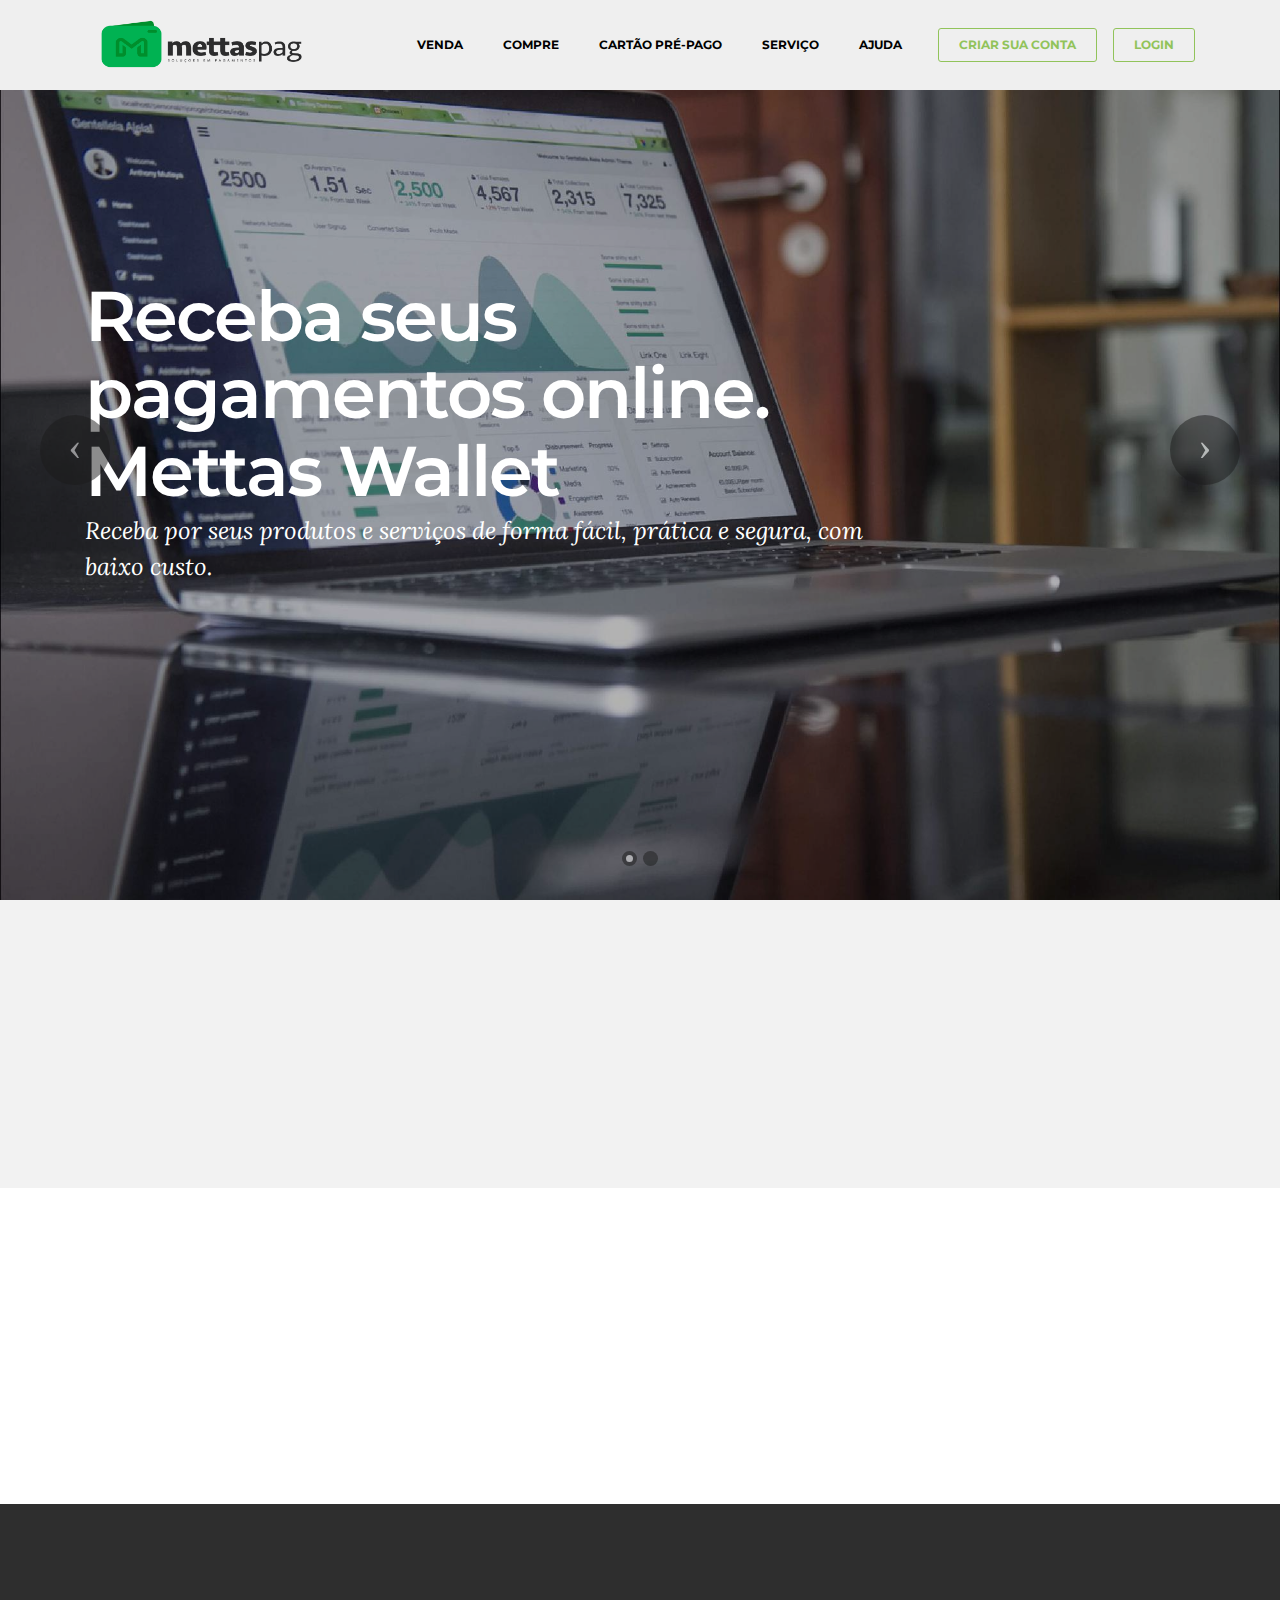
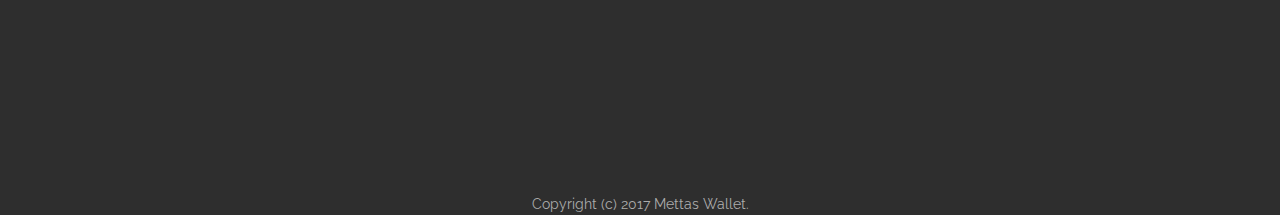
==== commit af10d40d: "update" ====
--- a/index.html
+++ b/index.html
@@ -8,7 +8,7 @@
   <meta name="viewport" content="width=device-width, initial-scale=1">
   <link rel="shortcut icon" href="assets/images/sem-ttulo-4x128.png" type="image/x-icon">
   <meta name="description" content="">
-  <title>MSX Wallet - A sua plataforma para recebimentos online</title>
+  <title>Mettas Wallet - A sua plataforma para recebimentos online</title>
   <link rel="stylesheet" href="https://fonts.googleapis.com/css?family=Lora:400,700,400italic,700italic&amp;subset=latin">
   <link rel="stylesheet" href="https://fonts.googleapis.com/css?family=Montserrat:400,700">
   <link rel="stylesheet" href="https://fonts.googleapis.com/css?family=Raleway:100,100i,200,200i,300,300i,400,400i,500,500i,600,600i,700,700i,800,800i,900,900i">
@@ -34,7 +34,7 @@
                 <div class="mbr-table-cell">
 
                     <div class="navbar-brand">
-                        <a href="index.html" class="navbar-logo"><img src="assets/images/sem-ttulo-461x128.png" alt="msx wallet"></a>
+                        <a href="index.html" class="navbar-logo"><img src="assets/images/sem-ttulo-461x128.png" alt="mettas wallet"></a>
                         <a class="navbar-caption" href="https://mobirise.com"></a>
                     </div>
 
@@ -45,7 +45,7 @@
                         <div class="hamburger-icon"></div>
                     </button>
 
-                    <ul class="nav-dropdown collapse pull-xs-right nav navbar-nav navbar-toggleable-sm" id="exCollapsingNavbar"> <li class="nav-item"><a class="nav-link link" href="venda.html">VENDA</a></li><li class="nav-item"><a class="nav-link link" href="compra.html">COMPRE</a></li><li class="nav-item"><a class="nav-link link" href="cartaoprepago.html">CARTÃO PRÉ-PAGO</a></li><li class="nav-item dropdown"><a class="nav-link link" href="servico.html">SERVIÇO</a></li><li class="nav-item"><a class="nav-link link" href="ajuda.html">AJUDA</a></li><li class="nav-item nav-btn"><a class="nav-link btn btn-primary-outline btn-primary" href="criacaodeconta.html">CRIAR SUA CONTA</a></li><li class="nav-item nav-btn"><a class="nav-link btn btn-primary-outline btn-primary"  target="_blank" href="https://app.msxwallet.com/login?ReturnUrl=%2f">LOGIN</a></li></ul>
+                    <ul class="nav-dropdown collapse pull-xs-right nav navbar-nav navbar-toggleable-sm" id="exCollapsingNavbar"> <li class="nav-item"><a class="nav-link link" href="venda.html">VENDA</a></li><li class="nav-item"><a class="nav-link link" href="compra.html">COMPRE</a></li><li class="nav-item"><a class="nav-link link" href="cartaoprepago.html">CARTÃO PRÉ-PAGO</a></li><li class="nav-item dropdown"><a class="nav-link link" href="servico.html">SERVIÇO</a></li><li class="nav-item"><a class="nav-link link" href="ajuda.html">AJUDA</a></li><li class="nav-item nav-btn"><a class="nav-link btn btn-primary-outline btn-primary" href="criacaodeconta.html">CRIAR SUA CONTA</a></li><li class="nav-item nav-btn"><a class="nav-link btn btn-primary-outline btn-primary"  target="_blank" href="https://app.mettaswallet.com/login?ReturnUrl=%2f">LOGIN</a></li></ul>
                     <button hidden="" class="navbar-toggler navbar-close" type="button" data-toggle="collapse" data-target="#exCollapsingNavbar">
                         <div class="close-icon"></div>
                     </button>
@@ -73,7 +73,7 @@
                                 
                                 <div class="row">
                                     <div class="col-md-9 ">
-                                        <h2 class="mbr-section-title display-1">Receba seus pagamentos online.&nbsp;<br> MSX Wallet</h2>
+                                        <h2 class="mbr-section-title display-1">Receba seus pagamentos online.&nbsp;<br> Mettas Wallet</h2>
                                         <p class="mbr-section-lead lead">Receba por seus produtos e serviços de forma fácil, prática e segura, com baixo custo. </p>
 
                                         
@@ -125,7 +125,7 @@
                 <div class="row">
                     <br>
                     <div class="col-md-9 col-md-offset-2 text-xs-center">
-                <div class="lead"><h4>MSX Wallet possui múltiplas forma de pagamento online.</h4></div>
+                <div class="lead"><h4>Mettas Wallet possui múltiplas forma de pagamento online.</h4></div>
                     </div>
                 </div>
                 
@@ -150,7 +150,7 @@
                   <div class="card-block ">
                     <h3 class="card-title text-xs-center" style="padding-top: 10px">BITCOIN</h3>
                     
-                  <!---    <p class="card-text">A MSX Wallet não cobra mensalidae de você, mesmo que não haja movimentações. Sua conta é criada gratuitamente, e assim permace por todo o tempo.</p>--->
+                  <!---    <p class="card-text">A Mettas Wallet não cobra mensalidae de você, mesmo que não haja movimentações. Sua conta é criada gratuitamente, e assim permace por todo o tempo.</p>--->
                     
                     </div>
                 </div>
@@ -206,25 +206,25 @@
     <div class="container">
         <div class="row">
             <div class="mbr-footer-content col-xs-12 col-md-3">
-                <div style=" height: 170px; background-image: url('assets/images/msxwallet-sistema-128x356.png'); background-size: 300px; background-repeat: no-repeat; background-position: center; "></div>
+                <div style=" height: 170px; background-image: url('assets/images/mettaswallet-sistema-128x356.png'); background-size: 300px; background-repeat: no-repeat; background-position: center; "></div>
             </div>
             <div class="mbr-footer-content col-xs-12 col-md-3 ">
                 <p><strong>Suporte</strong><br>
-Email: suporte@msxwallet.com<br>
-Skype: msxwallet.suporte<br>
+Email: suporte@mettaswallet.com<br>
+Skype: mettaswallet.suporte<br>
 Telefone: +55 (21) 2706-9719</p>
             </div>
             <div class="mbr-footer-content col-xs-12 col-md-3">
                 <p><strong>Contatos</strong><br>
-Email: suporte@msxwallet.com<br>
-Skype: msxwallet.suporte<br>
+Email: suporte@mettaswallet.com<br>
+Skype: mettaswallet.suporte<br>
 Telefone: +55 (21) 2706-9719</p>
             </div>
             <div class="mbr-footer-content col-xs-12 col-md-3">
                 <p><strong>Empresa</strong><br>
-<a class="text-primary" href="empresa.html">A MSX Wallet</a><br>
-<a class="text-primary" title="Termo de Uso" target="_blank" href="http://msxwallet.com/termosdeuso/">Termo de Uso</a><br>
-<a class="text-primary " title="Termo de Uso" target="_blank" href="http://msxwallet.com/politicaprivacidade/">Politica de Privacidade</a></p>
+<a class="text-primary" href="empresa.html">A Mettas Wallet</a><br>
+<a class="text-primary" title="Termo de Uso" target="_blank" href="http://mettaswallet.com/termosdeuso/">Termo de Uso</a><br>
+<a class="text-primary " title="Termo de Uso" target="_blank" href="http://mettaswallet.com/politicaprivacidade/">Politica de Privacidade</a></p>
             </div>
 
         </div>
@@ -238,7 +238,7 @@
         <div class="row">
             <div class="col-md-8 col-md-offset-2 text-xs-center">
                 <h3 class="mbr-section-title display-2"></h3>
-                <div> <a class="btn btn-social" title="Facebook" target="_blank" href="https://www.facebook.com/msxwallet/?notif_t=fbpage_fan_invite&notif_id=1501110582726843"><i class="socicon socicon-facebook"></i></a> <a class="btn btn-social" title="Google+" target="_blank" href="#"><i class="socicon socicon-googleplus"></i></a> <a class="btn btn-social" title="YouTube" target="_blank" href="#"><i class="socicon socicon-youtube"></i></a> <a class="btn btn-social" title="Instagram" target="_blank" href="#"><i class="socicon socicon-instagram"></i></a>      </div>
+                <div> <a class="btn btn-social" title="Facebook" target="_blank" href="https://www.facebook.com/mettaswallet/?notif_t=fbpage_fan_invite&notif_id=1501110582726843"><i class="socicon socicon-facebook"></i></a> <a class="btn btn-social" title="Google+" target="_blank" href="#"><i class="socicon socicon-googleplus"></i></a> <a class="btn btn-social" title="YouTube" target="_blank" href="#"><i class="socicon socicon-youtube"></i></a> <a class="btn btn-social" title="Instagram" target="_blank" href="#"><i class="socicon socicon-instagram"></i></a>      </div>
             </div>
         </div>
     </div>
@@ -251,7 +251,7 @@
 <footer class="mbr-small-footer mbr-section mbr-section-nopadding" id="footer1-14" style="background-color: rgb(46, 46, 46); padding-top: 0rem; padding-bottom: 0rem;">
     
     <div class="container">
-        <p class="text-xs-center">Copyright (c) 2017 MSX Wallet.</p>
+        <p class="text-xs-center">Copyright (c) 2017 Mettas Wallet.</p>
     </div>
 </footer>
 
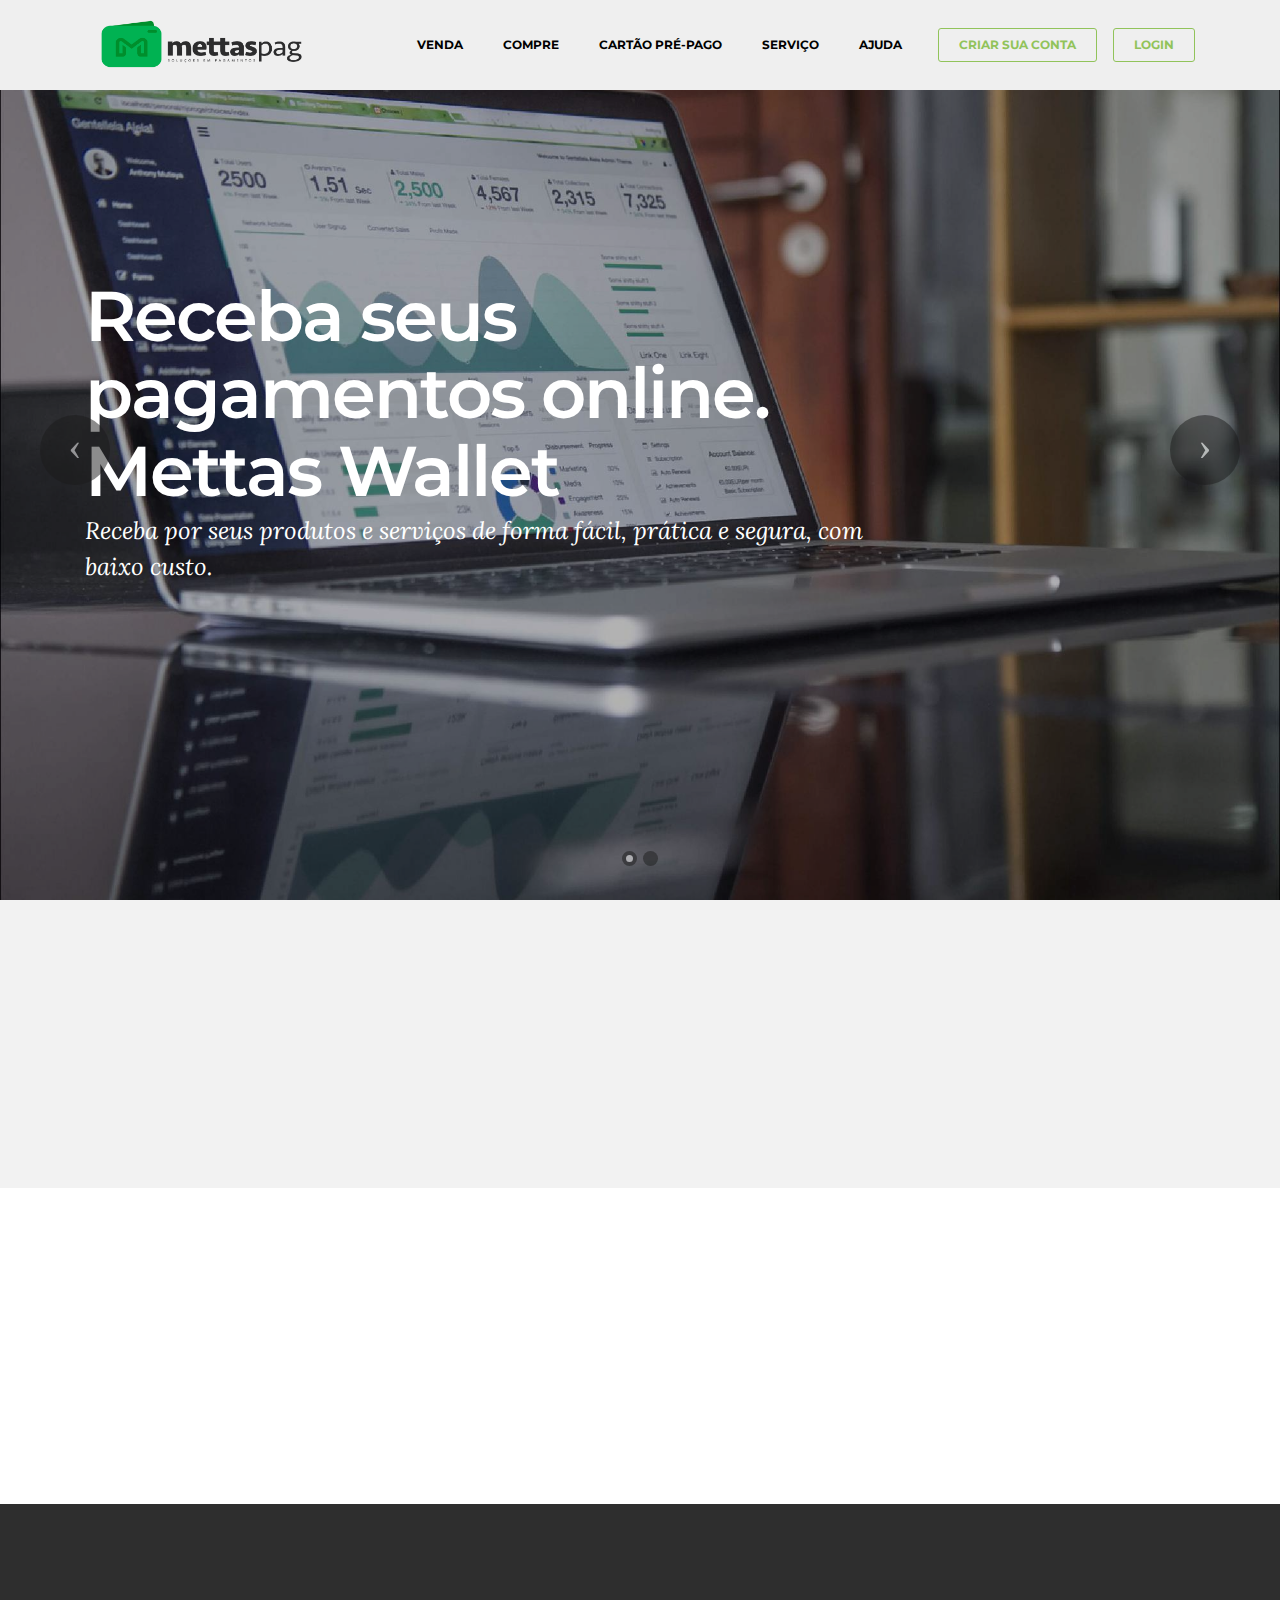
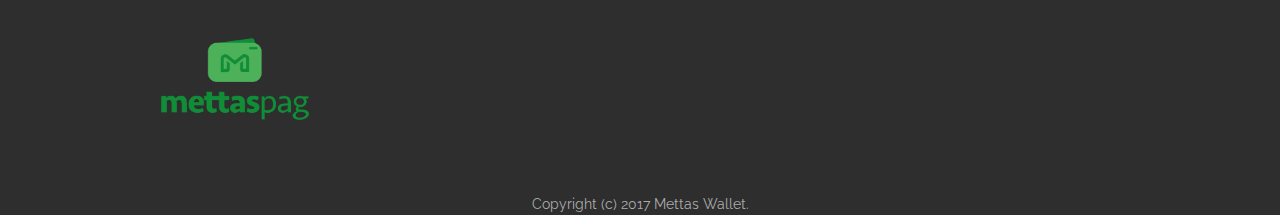
==== commit 818753eb: "update" ====
--- a/index.html
+++ b/index.html
@@ -211,14 +211,14 @@
             <div class="mbr-footer-content col-xs-12 col-md-3 ">
                 <p><strong>Suporte</strong><br>
 Email: suporte@mettaswallet.com<br>
-Skype: mettaswallet.suporte<br>
-Telefone: +55 (21) 2706-9719</p>
+
+Telefone: 047 99100-2204</p>
             </div>
             <div class="mbr-footer-content col-xs-12 col-md-3">
                 <p><strong>Contatos</strong><br>
 Email: suporte@mettaswallet.com<br>
-Skype: mettaswallet.suporte<br>
-Telefone: +55 (21) 2706-9719</p>
+
+Telefone: 047 99100-2204</p>
             </div>
             <div class="mbr-footer-content col-xs-12 col-md-3">
                 <p><strong>Empresa</strong><br>
